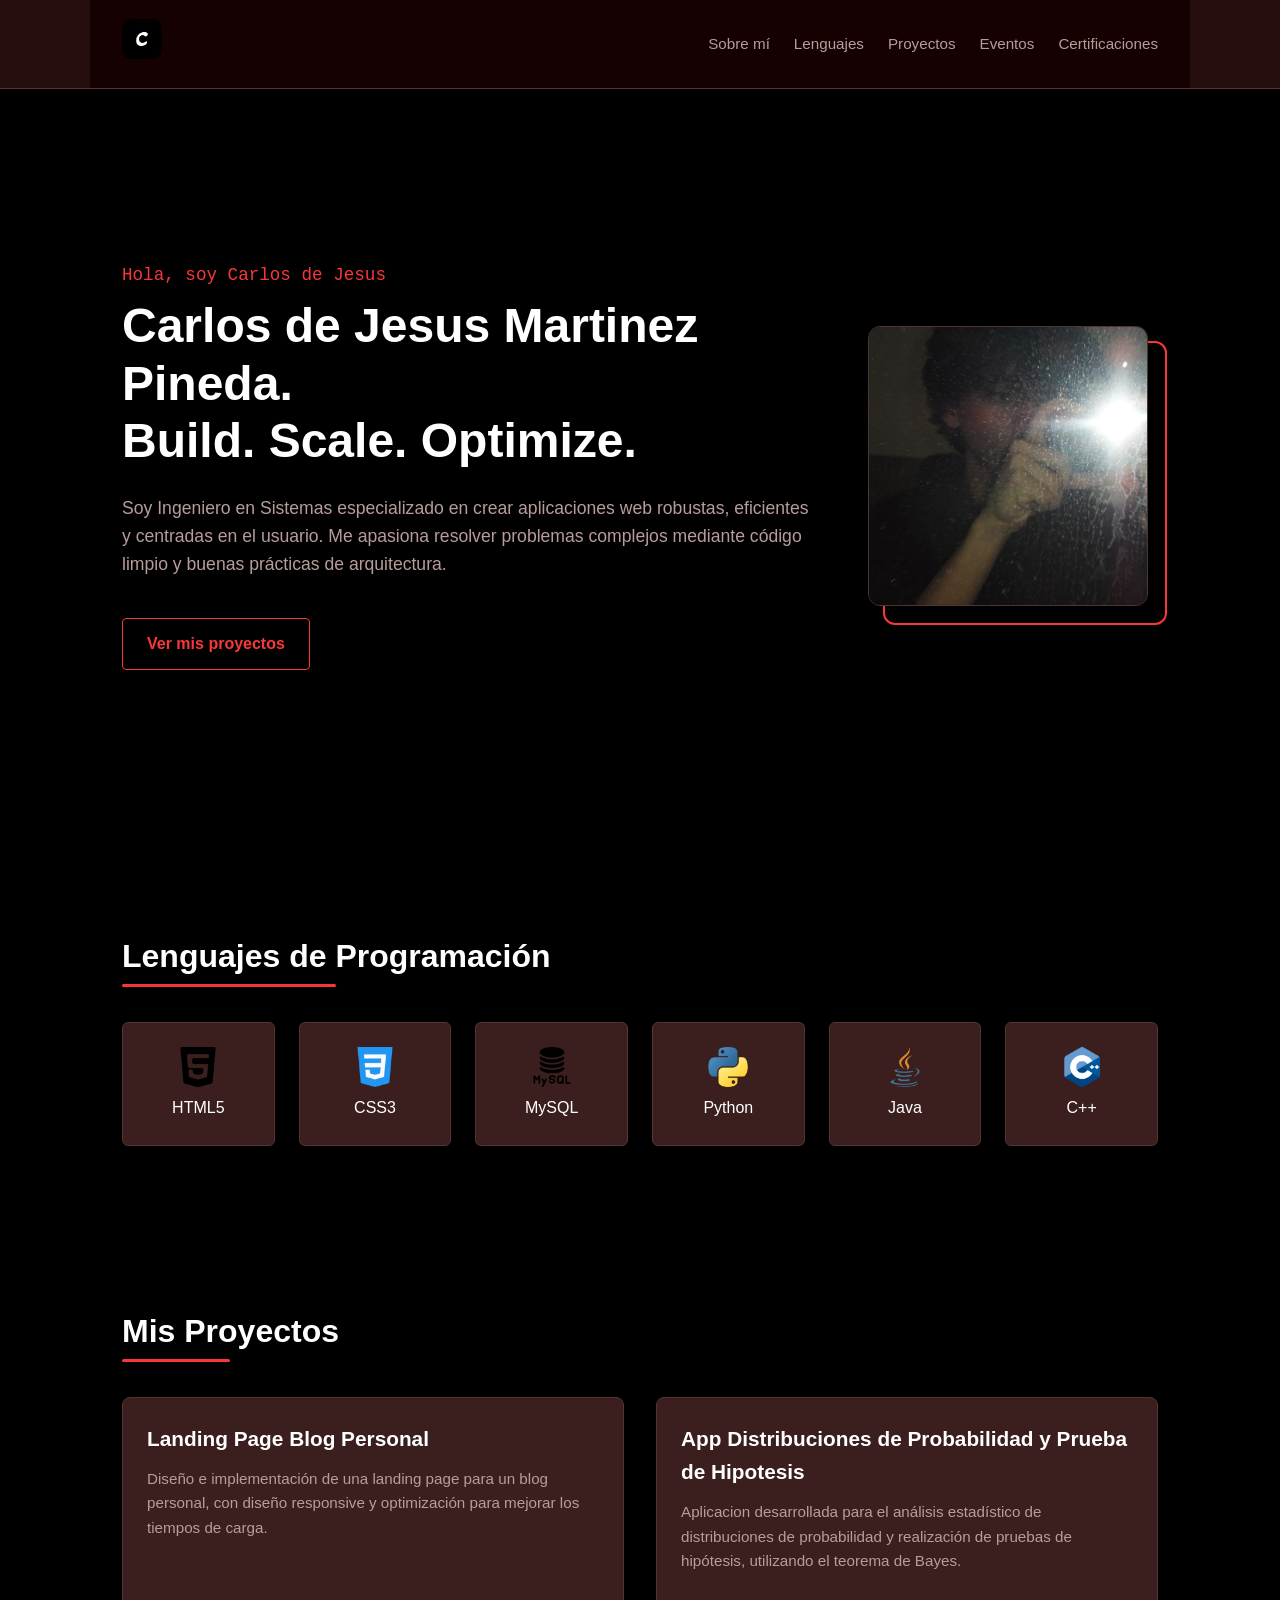
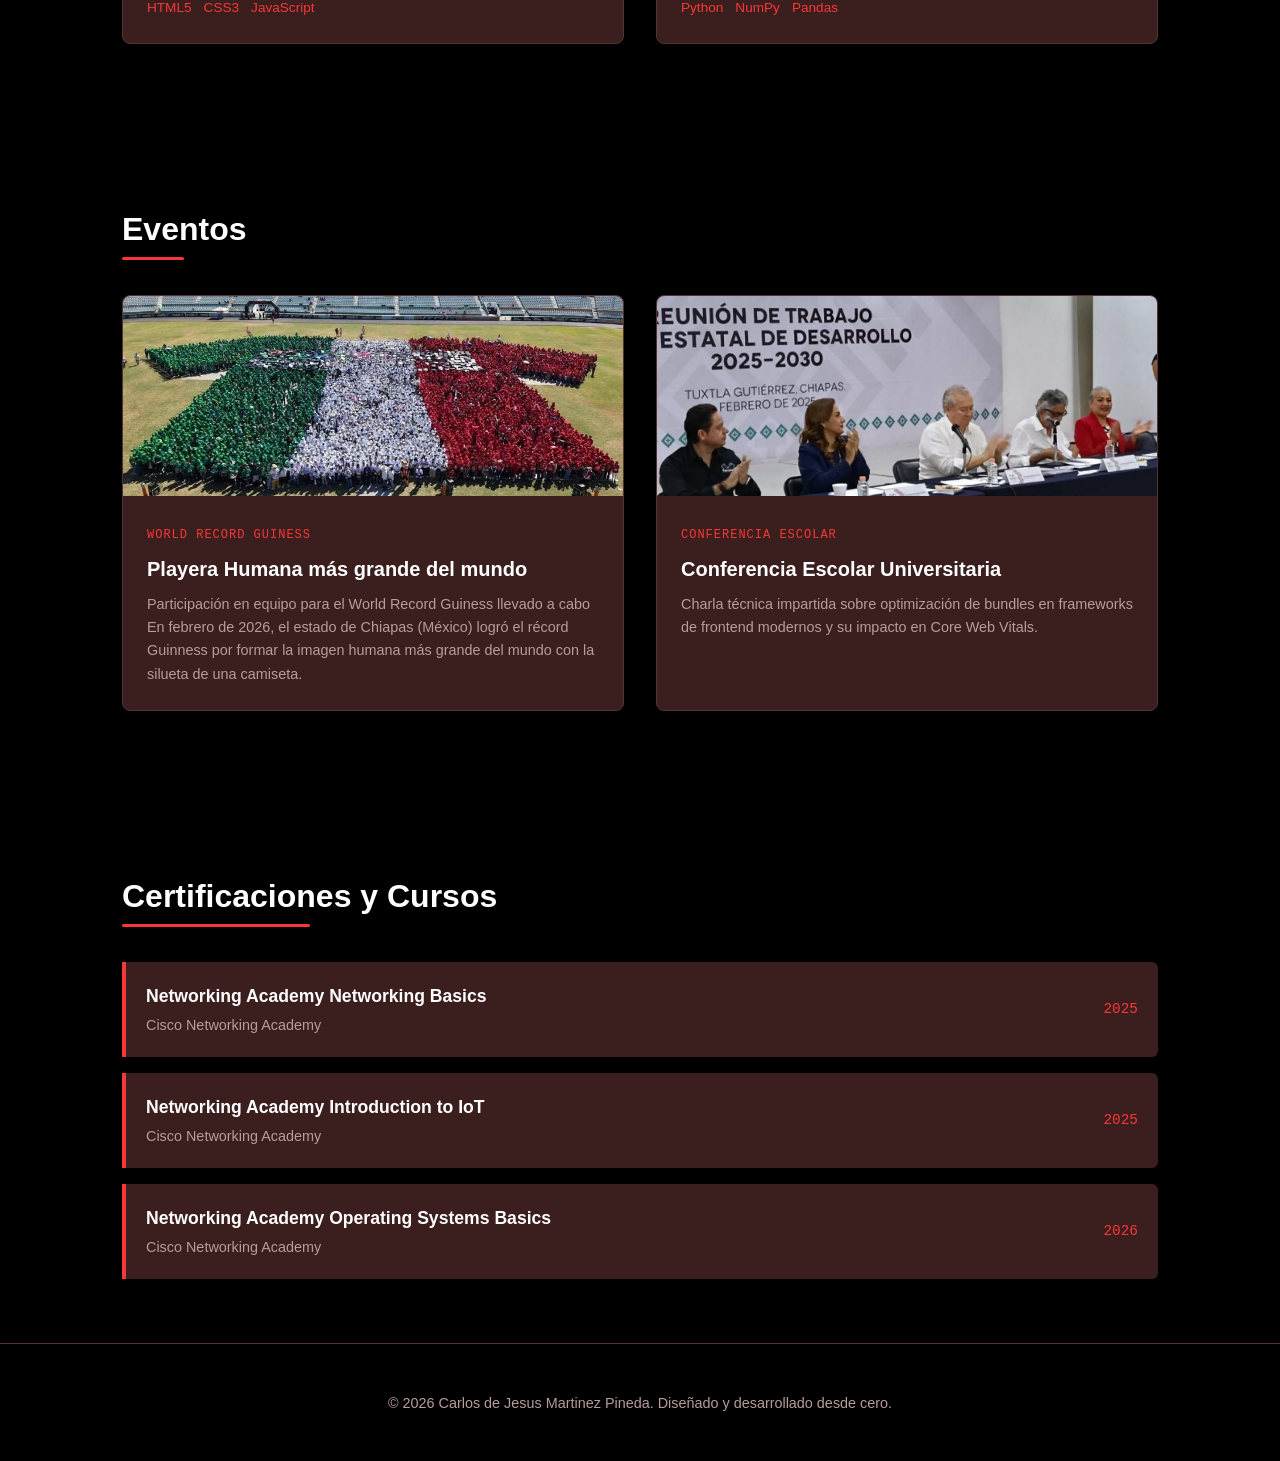
==== index.html @ 21f79dd7 "CambiodeIndex" ====
<!DOCTYPE html>
<html lang="es">
<head>
    <meta charset="UTF-8">
    <meta name="viewport" content="width=device-width, initial-scale=1.0">
    <title>Carlos Martinez | Ingeniero en Sistemas</title>  
     <link rel="stylesheet" href="/CSS/style.css">
</head>
<body>

    <header>
        <nav class="nav-container">
            <a href="#" class="logo"><img src="/image/letra-c.png" alt="Logo de la página" class="logo-img" size="40" height="40"></a>
            <ul class="nav-links">
                <li><a href="#sobre-mi">Sobre mí</a></li>
                <li><a href="#lenguajes">Lenguajes</a></li>
                <li><a href="#proyectos">Proyectos</a></li>
                <li><a href="#eventos">Eventos</a></li>
                <li><a href="#certificaciones">Certificaciones</a></li>
            </ul>
        </nav>
    </header>

    <section id="sobre-mi">
        <div class="sobre-mi-container">
            <div class="sobre-mi-texto">
                <p class="hero-sub">Hola, soy Carlos de Jesus</p>
                <h1 class="hero-titulo">Carlos de Jesus Martinez Pineda.<br>Build. Scale. Optimize.</h1>
                <p class="hero-descripcion">
                    Soy Ingeniero en Sistemas especializado en crear aplicaciones web robustas, eficientes y centradas en el usuario. Me apasiona resolver problemas complejos mediante código limpio y buenas prácticas de arquitectura.
                </p>
                <div>
                    <a href="#proyectos" class="btn-cta">Ver mis proyectos</a>
                </div>
            </div>
            
            <div class="sobre-mi-foto-wrapper">
                <div class="sobre-mi-foto-marco">
                    <img class="perfil-img" src="/image/yopro.jpeg" alt="Fotografía de Tu Nombre">
                </div>
            </div>
        </div>
    </section>

    <section id="lenguajes">
        <h2 class="titulo-seccion">Lenguajes de Programación</h2>
        <div class="skills-grid">
            <div class="skill-card">
                <img src="/image/hmtl-5.png" alt="Descripción del icono" width="40" height="40">
                <p>HTML5</p>
            </div>
            <div class="skill-card">
                <img src="/image/css-3.png" alt="Descripción del icono" width="40" height="40">
                <p>CSS3</p>
            </div>
            <div class="skill-card">
                <img src="/image/mysql.png" alt="Descripción del icono" width="40" height="40">
                <p>MySQL</p>
            </div>
            <div class="skill-card">
                <img src="/image/python.png" alt="Descripción del icono" width="40" height="40">
                <p>Python</p>
            </div>
            <div class="skill-card">
                <img src="/image/java.png" alt="Descripción del icono" width="40" height="40">
                <p>Java</p>
            </div>
            <div class="skill-card">
                <img src="/image/c++logo.png" alt="Descripción del icono" width="40" height="40">
                <p>C++</p>
            </div>
            
        </div>
    </section>

    <section id="proyectos">
        <h2 class="titulo-seccion">Mis Proyectos</h2>
        <div class="proyectos-grid">
            <div class="proyecto-card">
                <div class="proyecto-info">
                    <h3 class="proyecto-titulo">Landing Page Blog Personal</h3>
                    <p class="proyecto-desc">Diseño e implementación de una landing page para un blog personal, con diseño responsive y optimización para mejorar los tiempos de carga.</p>
                    <ul class="proyecto-tech">
                        <li>HTML5</li>
                        <li>CSS3</li>
                        <li>JavaScript</li>
                    </ul>
                </div>
            </div>
            <div class="proyecto-card">
                <div class="proyecto-info">
                    <h3 class="proyecto-titulo">App Distribuciones de Probabilidad y Prueba de Hipotesis</h3>
                    <p class="proyecto-desc">Aplicacion desarrollada para el análisis estadístico de distribuciones de probabilidad y realización de pruebas de hipótesis, utilizando el teorema de Bayes.</p>
                    <ul class="proyecto-tech">
                        <li>Python</li>
                        <li>NumPy</li>
                        <li>Pandas  </li>
                    </ul>
                </div>
            </div>
        </div>
    </section>

    <section id="eventos">
        <h2 class="titulo-seccion">Eventos</h2>
        <div class="eventos-grid">
            <div class="evento-card">
                <div class="evento-contenedor-img">
                    <img class="evento-img" src="/image/PlayeraRecordGuiness.jpeg" alt="World Record Guiness">
                </div>
                <div class="evento-info">
                    <span class="evento-tag">World Record Guiness</span>
                    <h3 class="evento-titulo">Playera Humana más grande del mundo</h3>
                    <p class="evento-desc">Participación en equipo para el World Record Guiness llevado a cabo En febrero de 2026, el estado de Chiapas (México) logró el récord Guinness por formar la imagen humana más grande del mundo con la silueta de una camiseta.</p>
                </div>
            </div>
            <div class="evento-card">
                <div class="evento-contenedor-img">
                    <img class="evento-img" src="/image/conferenciaUni.jpg" alt="Conferencia Escolar Universitaria">
                </div>
                <div class="evento-info">
                    <span class="evento-tag">Conferencia Escolar</span>
                    <h3 class="evento-titulo">Conferencia Escolar Universitaria</h3>
                    <p class="evento-desc">Charla técnica impartida sobre optimización de bundles en frameworks de frontend modernos y su impacto en Core Web Vitals.</p>
                </div>
            </div>
        </div>
    </section>

    <section id="certificaciones">
        <h2 class="titulo-seccion">Certificaciones y Cursos</h2>
        <div class="cert-lista">
            <div class="cert-item">
                <div class="cert-info">
                    <h3>Networking Academy Networking Basics</h3>
                    <p>Cisco Networking Academy</p>
                </div>
                <div class="cert-fecha">2025</div>
            </div>
            <div class="cert-item">
                <div class="cert-info">
                    <h3>Networking Academy Introduction to IoT</h3>
                    <p>Cisco Networking Academy</p>
                </div>
                <div class="cert-fecha">2025</div>
            </div>
            <div class="cert-item">
                <div class="cert-info">
                    <h3>Networking Academy Operating Systems Basics</h3>
                    <p>Cisco Networking Academy</p>
                </div>
                <div class="cert-fecha">2026</div>
            </div>
        </div>
    </section>

    <footer>
        <p>&copy; 2026 Carlos de Jesus Martinez Pineda. Diseñado y desarrollado desde cero.</p>
    </footer>

</body>
</html>
---- CSS/style.css ----
/* --- VARIABLES Y RESET --- */
        :root {
            --bg-principal: #000000; /* Slate 900 */
            --bg-secundario: #3b1e1e; /* Slate 800 */
            --texto-principal: #ffffff; /* Slate 50 */
            --texto-secundario: #b89c9c; /* Slate 400 */
            --acento: #f83838; /* Sky 400 (Azul tech) */
            --acento-hover: #e90e0e;
            --borde: #553333;
        }

        * {
            margin: 0;
            padding: 0;
            box-sizing: border-box;
            font-family: 'Segoe UI', -apple-system, BlinkMacSystemFont, Roboto, sans-serif;
        }

        html {
            scroll-behavior: smooth;
        }

        body {
            background-color: var(--bg-principal);
            color: var(--texto-principal);
            line-height: 1.6;
        }

        /* --- HEADER / NAV RESPONSIVE --- */
        header {
            position: fixed;
            top: 0;
            width: 100%;
            background-color: rgba(42, 15, 15, 0.9);
            backdrop-filter: blur(8px);
            border-bottom: 1px solid var(--borde);
            z-index: 1000;
        }

        .nav-container {
            max-width: 1100px;
            margin: 0 auto;
            display: flex;
            justify-content: space-between;
            align-items: center;
            padding: 1.2rem 2rem;
            background-color: #150101;
        }

        .logo {
            font-weight: 700;
            font-size: 1.2rem;
            color: var(--texto-principal);
            text-decoration: none;
        }

        .logo span {
            color: var(--acento);
        }

        .nav-links {
            display: flex;
            list-style: none;
            gap: 1.5rem;
        }

        .nav-links a {
            color: var(--texto-secundario);
            text-decoration: none;
            font-size: 0.95rem;
            transition: color 0.3s;
        }

        .nav-links a:hover {
            color: var(--acento);
        }

        /* --- ESTILOS GENERALES DE SECCIÓN --- */
        section {
            padding: 6rem 2rem 4rem 2rem;
            max-width: 1100px;
            margin: 0 auto;
        }

        .titulo-seccion {
            font-size: 2rem;
            margin-bottom: 2.5rem;
            position: relative;
            display: inline-block;
        }

        .titulo-seccion::after {
            content: '';
            position: absolute;
            left: 0;
            bottom: -5px;
            width: 50%;
            height: 3px;
            background-color: var(--acento);
            border-radius: 2px;
        }

        /* --- SOBRE MÍ (HERO CON FOTO RESTRUCTURADO) --- */
        .sobre-mi-container {
            display: flex;
            align-items: center;
            justify-content: space-between;
            gap: 3rem;
            min-height: 75vh;
            padding-top: 4rem;
        }

        .sobre-mi-texto {
            flex: 1;
        }

        .hero-sub {
            color: var(--acento);
            font-size: 1.1rem;
            font-family: monospace;
            margin-bottom: 0.5rem;
        }

        .hero-titulo {
            font-size: 3rem;
            line-height: 1.2;
            margin-bottom: 1.5rem;
        }

        .hero-descripcion {
            color: var(--texto-secundario);
            font-size: 1.1rem;
            margin-bottom: 2.5rem;
        }

        .btn-cta {
            display: inline-block;
            background-color: transparent;
            color: var(--acento);
            border: 1px solid var(--acento);
            padding: 0.75rem 1.5rem;
            border-radius: 4px;
            text-decoration: none;
            font-weight: 600;
            transition: all 0.3s ease;
        }

        .btn-cta:hover {
            background-color: rgba(56, 189, 248, 0.1);
            transform: translateY(-2px);
        }

        /* Contenedor de la Foto de Perfil */
        .sobre-mi-foto-wrapper {
            flex: 0 0 300px;
            display: flex;
            justify-content: center;
        }

        .sobre-mi-foto-marco {
            position: relative;
            width: 280px;
            height: 280px;
            border-radius: 12px;
        }

        /* Efecto de borde flotante muy estilo dev */
        .sobre-mi-foto-marco::after {
            content: '';
            position: absolute;
            top: 15px;
            left: 15px;
            width: 100%;
            height: 100%;
            border: 2px solid var(--acento);
            border-radius: 12px;
            z-index: 1;
            transition: all 0.3s ease;
        }

        .sobre-mi-foto-marco:hover::after {
            top: 8px;
            left: 8px;
        }

        .perfil-img {
            width: 100%;
            height: 100%;
            object-fit: cover;
            border-radius: 12px;
            position: relative;
            z-index: 2;
            background-color: var(--bg-secundario);
            border: 1px solid var(--borde);
            filter: grayscale(20%);
            transition: filter 0.3s ease;
        }

        .sobre-mi-foto-marco:hover .perfil-img {
            filter: grayscale(0%);
        }

        /* --- LENGUAJES DE PROGRAMACIÓN --- */
        .skills-grid {
            display: grid;
            grid-template-columns: repeat(auto-fill, minmax(140px, 1fr));
            gap: 1.5rem;
        }

        .skill-card {
            background-color: var(--bg-secundario);
            border: 1px solid var(--borde);
            padding: 1.5rem;
            border-radius: 6px;
            text-align: center;
            font-family: monospace;
            transition: transform 0.3s, border-color 0.3s;
        }

        .skill-card:hover {
            transform: translateY(-5px);
            border-color: var(--acento);
        }

        .skill-card icon {
            font-size: 2rem;
            display: block;
            margin-bottom: 0.5rem;
        }

        /* --- PROYECTOS --- */
        .proyectos-grid {
            display: grid;
            grid-template-columns: repeat(auto-fit, minmax(300px, 1fr));
            gap: 2rem;
        }

        .proyecto-card {
            background-color: var(--bg-secundario);
            border: 1px solid var(--borde);
            border-radius: 8px;
            overflow: hidden;
            display: flex;
            flex-direction: column;
            transition: transform 0.3s;
        }

        .proyecto-card:hover {
            transform: translateY(-5px);
        }

        .proyecto-info {
            padding: 1.5rem;
            display: flex;
            flex-direction: column;
            flex-grow: 1;
        }

        .proyecto-titulo {
            font-size: 1.3rem;
            margin-bottom: 0.75rem;
        }

        .proyecto-desc {
            color: var(--texto-secundario);
            font-size: 0.95rem;
            margin-bottom: 1.5rem;
            flex-grow: 1;
        }

        .proyecto-tech {
            list-style: none;
            display: flex;
            flex-wrap: wrap;
            gap: 0.75rem;
            font-family: monospace;
            font-size: 0.85rem;
            color: var(--acento);
        }

        /* --- EVENTOS --- */
        .eventos-grid {
            display: grid;
            grid-template-columns: repeat(auto-fit, minmax(300px, 1fr));
            gap: 2rem;
        }

        .evento-card {
            background-color: var(--bg-secundario);
            border: 1px solid var(--borde);
            border-radius: 8px;
            overflow: hidden;
            transition: transform 0.3s, border-color 0.3s;
        }

        .evento-card:hover {
            transform: translateY(-5px);
            border-color: var(--acento);
        }

        .evento-contenedor-img {
            width: 100%;
            height: 200px;
            overflow: hidden;
            background-color: #190b0b;
        }

        .evento-img {
            width: 100%;
            height: 100%;
            object-fit: cover;
            transition: transform 0.5s ease;
        }

        .evento-card:hover .evento-img {
            transform: scale(1.05);
        }

        .evento-info {
            padding: 1.5rem;
        }

        .evento-tag {
            display: inline-block;
            font-family: monospace;
            font-size: 0.75rem;
            color: var(--acento);
            text-transform: uppercase;
            letter-spacing: 1px;
            margin-bottom: 0.5rem;
        }

        .evento-titulo {
            font-size: 1.25rem;
            margin-bottom: 0.5rem;
        }

        .evento-desc {
            color: var(--texto-secundario);
            font-size: 0.9rem;
        }

        /* --- CERTIFICACIONES --- */
        .cert-lista {
            display: flex;
            flex-direction: column;
            gap: 1rem;
        }

        .cert-item {
            background-color: var(--bg-secundario);
            border-left: 4px solid var(--acento);
            padding: 1.25rem;
            display: flex;
            justify-content: space-between;
            align-items: center;
            border-radius: 0 6px 6px 0;
        }

        .cert-info h3 {
            font-size: 1.1rem;
            margin-bottom: 0.25rem;
        }

        .cert-info p {
            color: var(--texto-secundario);
            font-size: 0.9rem;
        }

        .cert-fecha {
            font-family: monospace;
            color: var(--acento);
            font-size: 0.9rem;
        }

        /* --- FOOTER --- */
        footer {
            text-align: center;
            padding: 3rem 2rem;
            border-top: 1px solid var(--borde);
            color: var(--texto-secundario);
            font-size: 0.9rem;
        }

        /* --- MEDIA QUERIES (RESPONSIVE DESIGN) --- */
        
        /* Tablets y móviles grandes */
        @media (max-width: 900px) {
            .sobre-mi-container {
                flex-direction: column-reverse; /* La foto se posiciona arriba del texto en móviles */
                text-align: center;
                gap: 2rem;
                padding-top: 6rem;
            }

            .hero-titulo {
                font-size: 2.5rem;
            }

            .sobre-mi-foto-wrapper {
                flex: initial;
            }

            .sobre-mi-foto-marco::after {
                display: none; /* Simplificamos el efecto en pantallas táctiles */
            }
        }

        /* Móviles pequeños */
        @media (max-width: 600px) {
            header {
                position: absolute; /* Evita ocupar espacio útil fijo en pantallas muy pequeñas */
            }

            .nav-container {
                flex-direction: column;
                gap: 1rem;
                padding: 1rem;
            }

            .nav-links {
                gap: 1rem;
                flex-wrap: wrap;
                justify-content: center;
            }

            section {
                padding: 4rem 1.2rem 2rem 1.2rem;
            }

            .hero-titulo {
                font-size: 2rem;
            }

            .sobre-mi-foto-marco {
                width: 200px;
                height: 200px;
            }

            .cert-item {
                flex-direction: column;
                align-items: flex-start;
                gap: 0.5rem;
            }
        }
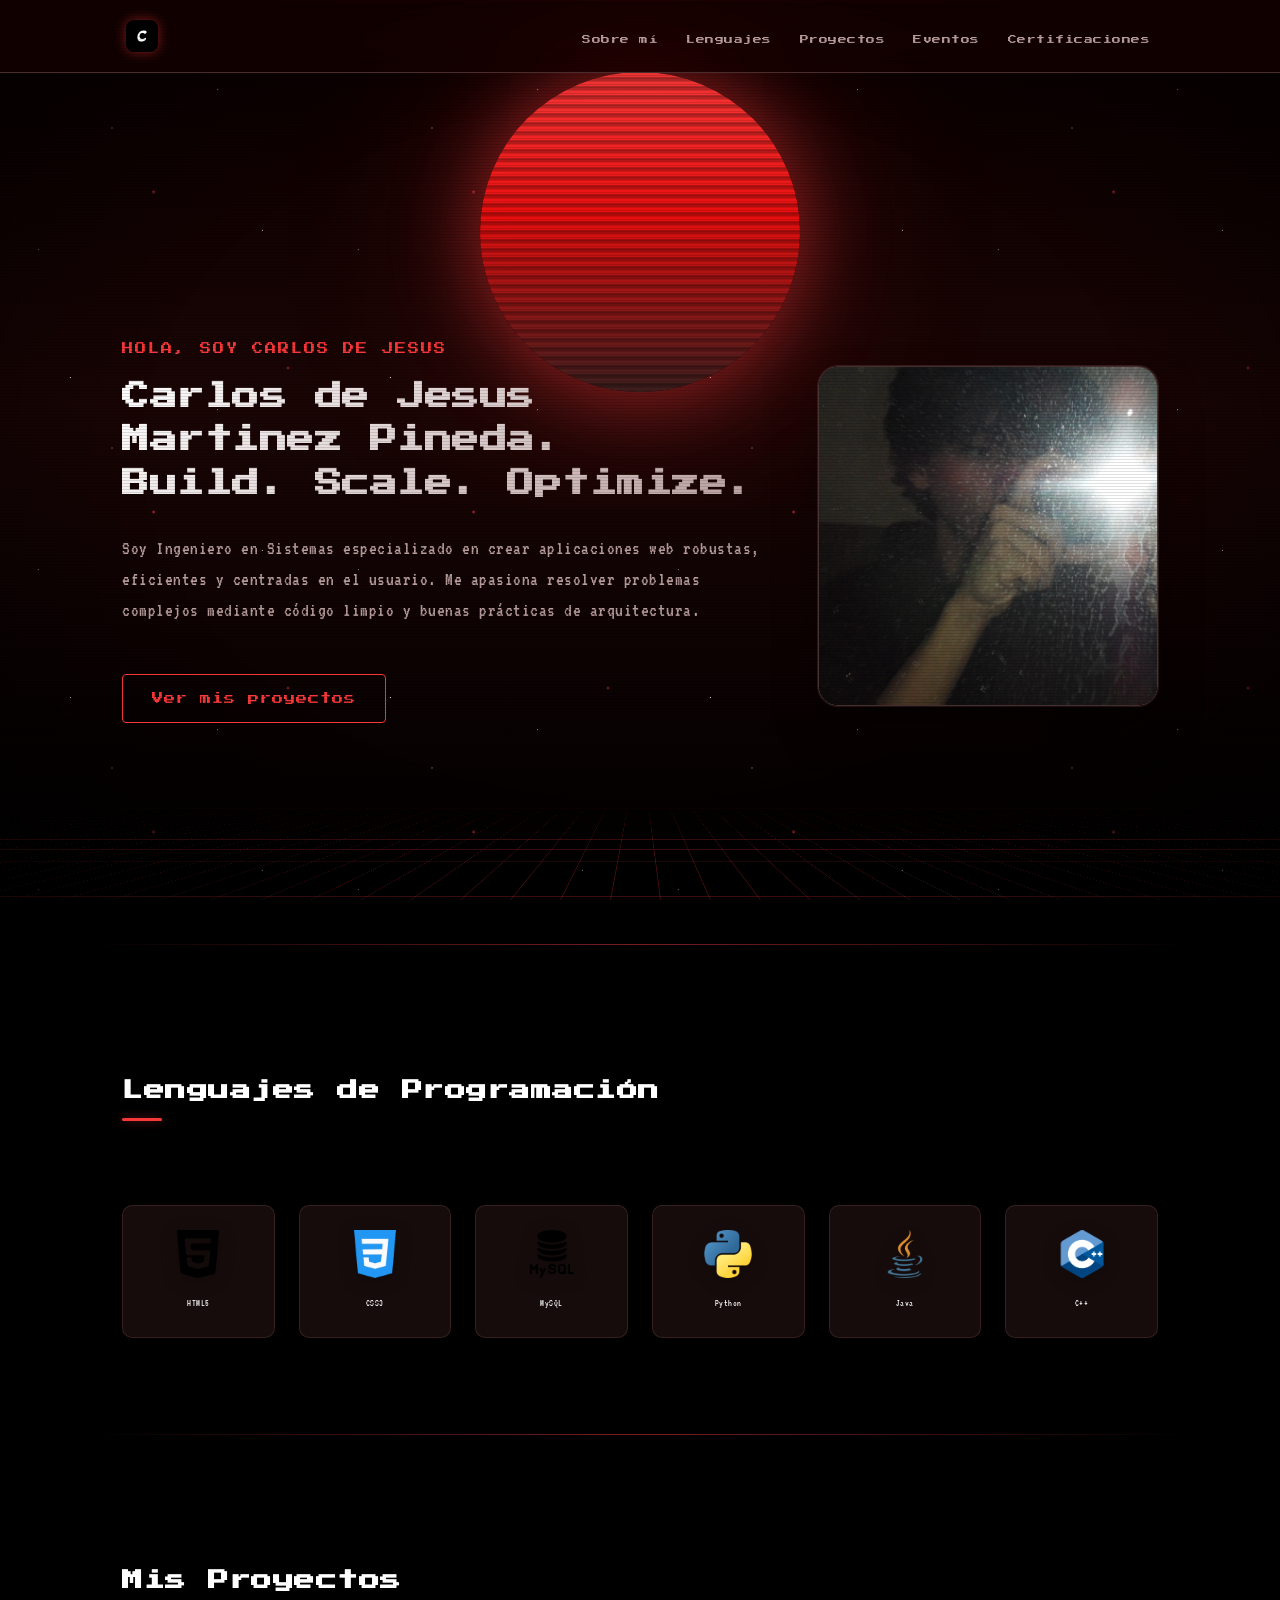
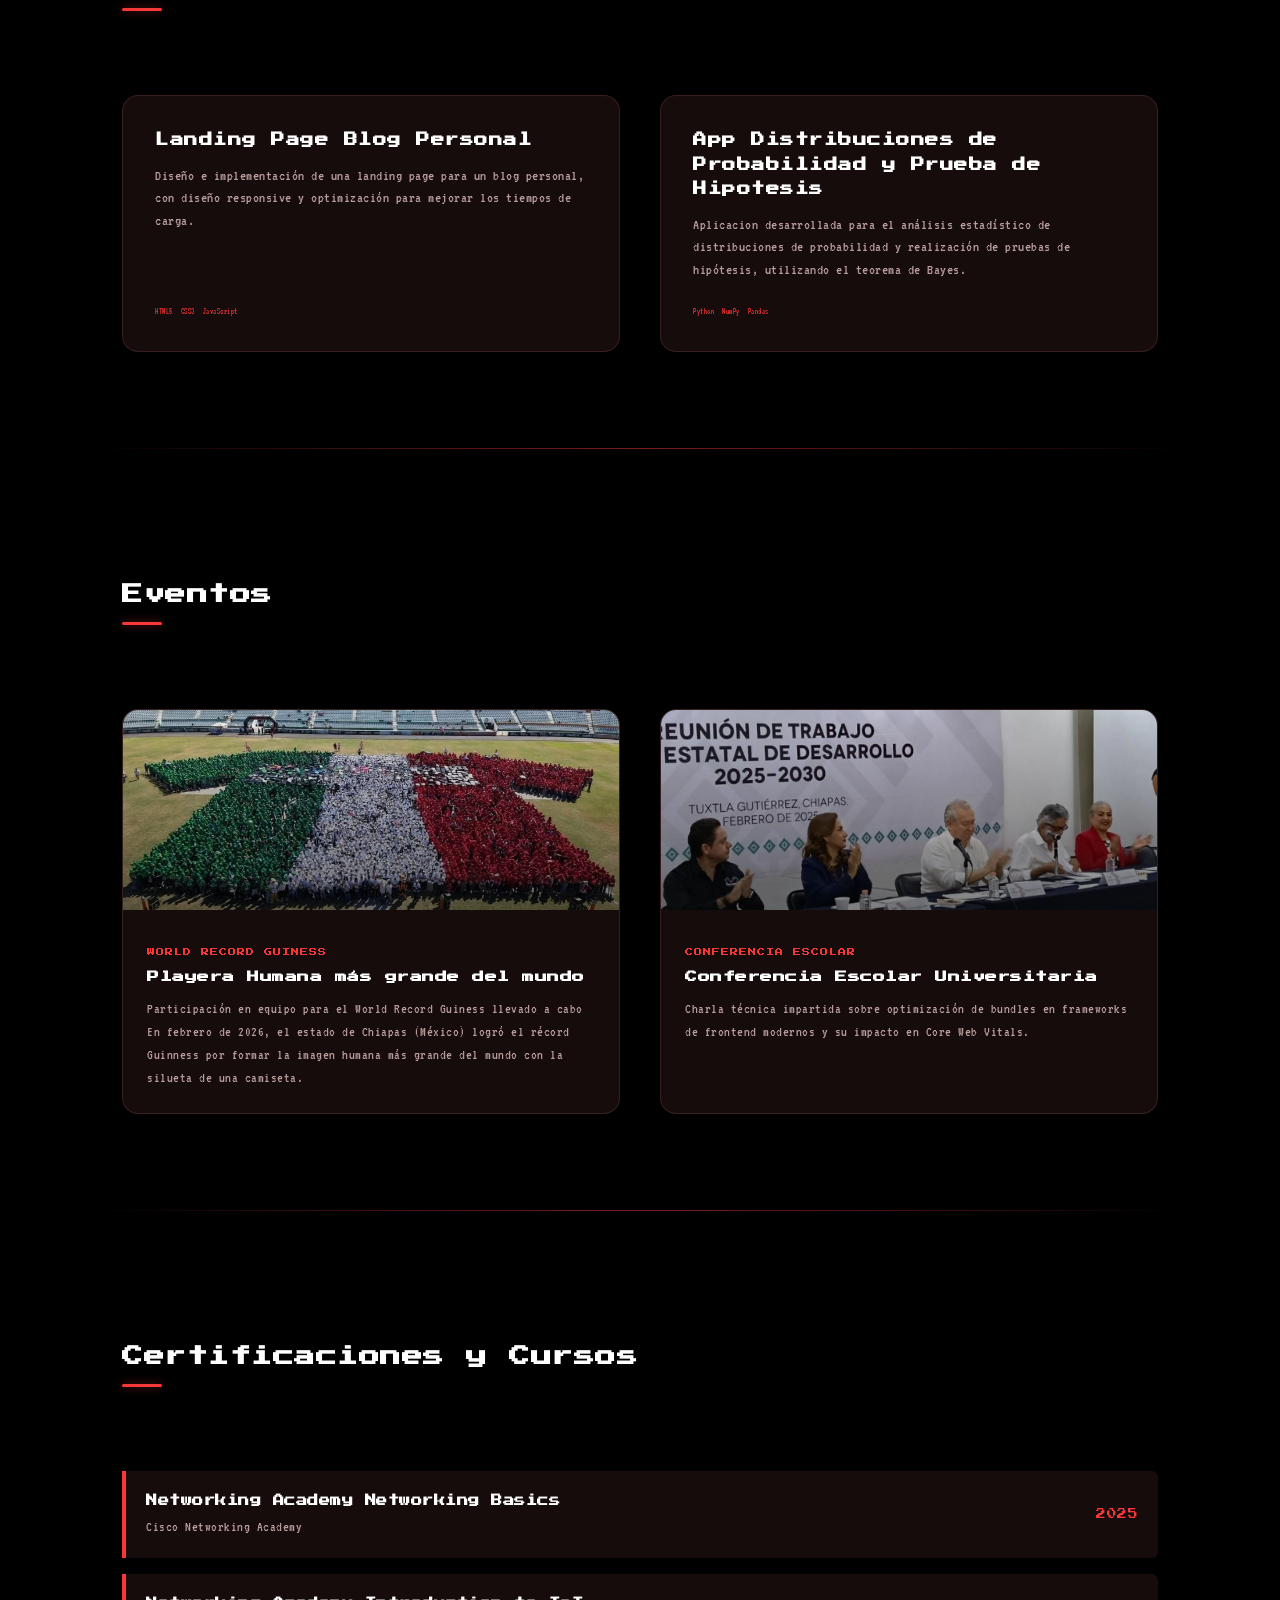
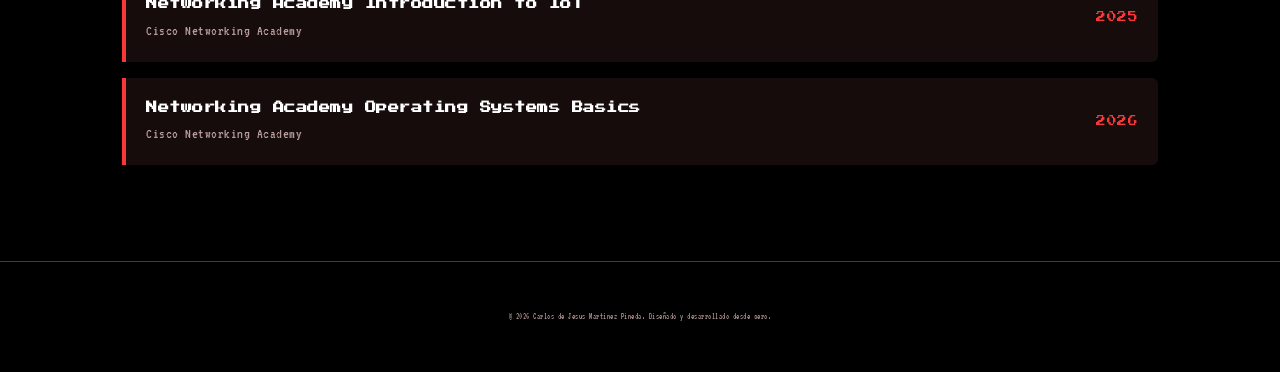
==== commit 527be1e5: "Implementacion de vista Movil y responsivo." ====
--- a/index.html
+++ b/index.html
@@ -2,24 +2,54 @@
 <html lang="es">
 <head>
     <meta charset="UTF-8">
-    <meta name="viewport" content="width=device-width, initial-scale=1.0">
-    <title>Carlos Martinez | Ingeniero en Sistemas</title>  
-     <link rel="stylesheet" href="/CSS/style.css">
+    <meta name="viewport" content="width=device-width, initial-scale=1.0, viewport-fit=cover">
+    <meta name="theme-color" content="#000000">
+    <meta name="description" content="Portafolio de Carlos de Jesus Martinez Pineda, Ingeniero en Sistemas. Build. Scale. Optimize.">
+    <title>Carlos Martinez | Ingeniero en Sistemas</title>
+    <link rel="preconnect" href="https://fonts.googleapis.com">
+    <link rel="preconnect" href="https://fonts.gstatic.com" crossorigin>
+    <link href="https://fonts.googleapis.com/css2?family=Press+Start+2P&family=VT323&display=swap" rel="stylesheet">
+    <link rel="stylesheet" href="/CSS/style.css">
 </head>
 <body>
 
+    <div class="retro-bg">
+        <div class="retro-stars"></div>
+        <div class="retro-sun"></div>
+        <div class="retro-grid"></div>
+    </div>
+    <div class="retro-scanlines"></div>
+    <div class="retro-vignette"></div>
+
     <header>
-        <nav class="nav-container">
-            <a href="#" class="logo"><img src="/image/letra-c.png" alt="Logo de la página" class="logo-img" size="40" height="40"></a>
-            <ul class="nav-links">
-                <li><a href="#sobre-mi">Sobre mí</a></li>
-                <li><a href="#lenguajes">Lenguajes</a></li>
-                <li><a href="#proyectos">Proyectos</a></li>
-                <li><a href="#eventos">Eventos</a></li>
-                <li><a href="#certificaciones">Certificaciones</a></li>
-            </ul>
+        <nav class="nav-container" aria-label="Navegación principal">
+            <a href="#sobre-mi" class="logo" aria-label="Ir al inicio"><img src="/image/letra-c.png" alt="" class="logo-img" width="32" height="32"></a>
+
+            <button class="nav-toggle" type="button"
+                    aria-label="Abrir menú"
+                    aria-expanded="false"
+                    aria-controls="nav-menu">
+                <span class="nav-toggle-bar" aria-hidden="true"></span>
+                <span class="nav-toggle-bar" aria-hidden="true"></span>
+                <span class="nav-toggle-bar" aria-hidden="true"></span>
+            </button>
         </nav>
     </header>
+
+    <!-- El panel va fuera de <header> a proposito: el backdrop-filter del header
+         crea un containing block, y un position:fixed dentro de el se anclaria
+         al header en vez de a la ventana. -->
+    <nav class="nav-menu" id="nav-menu" aria-label="Menú de secciones">
+        <ul class="nav-links">
+            <li><a href="#sobre-mi">Sobre mí</a></li>
+            <li><a href="#lenguajes">Lenguajes</a></li>
+            <li><a href="#proyectos">Proyectos</a></li>
+            <li><a href="#eventos">Eventos</a></li>
+            <li><a href="#certificaciones">Certificaciones</a></li>
+        </ul>
+    </nav>
+
+    <div class="nav-overlay" hidden></div>
 
     <section id="sobre-mi">
         <div class="sobre-mi-container">
@@ -36,7 +66,7 @@
             
             <div class="sobre-mi-foto-wrapper">
                 <div class="sobre-mi-foto-marco">
-                    <img class="perfil-img" src="/image/yopro.jpeg" alt="Fotografía de Tu Nombre">
+                    <img class="perfil-img" src="/image/yopro.jpeg" alt="Fotografía de Carlos de Jesus Martinez Pineda" width="340" height="340">
                 </div>
             </div>
         </div>
@@ -46,27 +76,27 @@
         <h2 class="titulo-seccion">Lenguajes de Programación</h2>
         <div class="skills-grid">
             <div class="skill-card">
-                <img src="/image/hmtl-5.png" alt="Descripción del icono" width="40" height="40">
+                <img src="/image/hmtl-5.png" alt="Logo de HTML5" width="48" height="48" loading="lazy" decoding="async">
                 <p>HTML5</p>
             </div>
             <div class="skill-card">
-                <img src="/image/css-3.png" alt="Descripción del icono" width="40" height="40">
+                <img src="/image/css-3.png" alt="Logo de CSS3" width="48" height="48" loading="lazy" decoding="async">
                 <p>CSS3</p>
             </div>
             <div class="skill-card">
-                <img src="/image/mysql.png" alt="Descripción del icono" width="40" height="40">
+                <img src="/image/mysql.png" alt="Logo de MySQL" width="48" height="48" loading="lazy" decoding="async">
                 <p>MySQL</p>
             </div>
             <div class="skill-card">
-                <img src="/image/python.png" alt="Descripción del icono" width="40" height="40">
+                <img src="/image/python.png" alt="Logo de Python" width="48" height="48" loading="lazy" decoding="async">
                 <p>Python</p>
             </div>
             <div class="skill-card">
-                <img src="/image/java.png" alt="Descripción del icono" width="40" height="40">
+                <img src="/image/java.png" alt="Logo de Java" width="48" height="48" loading="lazy" decoding="async">
                 <p>Java</p>
             </div>
             <div class="skill-card">
-                <img src="/image/c++logo.png" alt="Descripción del icono" width="40" height="40">
+                <img src="/image/c++logo.png" alt="Logo de C++" width="48" height="48" loading="lazy" decoding="async">
                 <p>C++</p>
             </div>
             
@@ -106,7 +136,7 @@
         <div class="eventos-grid">
             <div class="evento-card">
                 <div class="evento-contenedor-img">
-                    <img class="evento-img" src="/image/PlayeraRecordGuiness.jpeg" alt="World Record Guiness">
+                    <img class="evento-img" src="/image/PlayeraRecordGuiness.jpeg" alt="Formación de la silueta de una camiseta con cientos de personas para el récord Guinness" loading="lazy" decoding="async">
                 </div>
                 <div class="evento-info">
                     <span class="evento-tag">World Record Guiness</span>
@@ -116,7 +146,7 @@
             </div>
             <div class="evento-card">
                 <div class="evento-contenedor-img">
-                    <img class="evento-img" src="/image/conferenciaUni.jpg" alt="Conferencia Escolar Universitaria">
+                    <img class="evento-img" src="/image/conferenciaUni.jpg" alt="Ponentes en el escenario durante la Conferencia Escolar Universitaria" loading="lazy" decoding="async">
                 </div>
                 <div class="evento-info">
                     <span class="evento-tag">Conferencia Escolar</span>
@@ -158,5 +188,6 @@
         <p>&copy; 2026 Carlos de Jesus Martinez Pineda. Diseñado y desarrollado desde cero.</p>
     </footer>
 
+    <script src="/JavaScript/main.js"></script>
 </body>
 </html>
--- a/CSS/style.css
+++ b/CSS/style.css
@@ -1,445 +1,1169 @@
- /* --- VARIABLES Y RESET --- */
-        :root {
-            --bg-principal: #000000; /* Slate 900 */
-            --bg-secundario: #3b1e1e; /* Slate 800 */
-            --texto-principal: #ffffff; /* Slate 50 */
-            --texto-secundario: #b89c9c; /* Slate 400 */
-            --acento: #f83838; /* Sky 400 (Azul tech) */
-            --acento-hover: #e90e0e;
-            --borde: #553333;
-        }
-
-        * {
-            margin: 0;
-            padding: 0;
-            box-sizing: border-box;
-            font-family: 'Segoe UI', -apple-system, BlinkMacSystemFont, Roboto, sans-serif;
-        }
-
-        html {
-            scroll-behavior: smooth;
-        }
-
-        body {
-            background-color: var(--bg-principal);
-            color: var(--texto-principal);
-            line-height: 1.6;
-        }
-
-        /* --- HEADER / NAV RESPONSIVE --- */
-        header {
-            position: fixed;
-            top: 0;
-            width: 100%;
-            background-color: rgba(42, 15, 15, 0.9);
-            backdrop-filter: blur(8px);
-            border-bottom: 1px solid var(--borde);
-            z-index: 1000;
-        }
-
-        .nav-container {
-            max-width: 1100px;
-            margin: 0 auto;
-            display: flex;
-            justify-content: space-between;
-            align-items: center;
-            padding: 1.2rem 2rem;
-            background-color: #150101;
-        }
-
-        .logo {
-            font-weight: 700;
-            font-size: 1.2rem;
-            color: var(--texto-principal);
-            text-decoration: none;
-        }
-
-        .logo span {
-            color: var(--acento);
-        }
-
-        .nav-links {
-            display: flex;
-            list-style: none;
-            gap: 1.5rem;
-        }
-
-        .nav-links a {
-            color: var(--texto-secundario);
-            text-decoration: none;
-            font-size: 0.95rem;
-            transition: color 0.3s;
-        }
-
-        .nav-links a:hover {
-            color: var(--acento);
-        }
-
-        /* --- ESTILOS GENERALES DE SECCIÓN --- */
-        section {
-            padding: 6rem 2rem 4rem 2rem;
-            max-width: 1100px;
-            margin: 0 auto;
-        }
-
-        .titulo-seccion {
-            font-size: 2rem;
-            margin-bottom: 2.5rem;
-            position: relative;
-            display: inline-block;
-        }
-
-        .titulo-seccion::after {
-            content: '';
-            position: absolute;
-            left: 0;
-            bottom: -5px;
-            width: 50%;
-            height: 3px;
-            background-color: var(--acento);
-            border-radius: 2px;
-        }
-
-        /* --- SOBRE MÍ (HERO CON FOTO RESTRUCTURADO) --- */
-        .sobre-mi-container {
-            display: flex;
-            align-items: center;
-            justify-content: space-between;
-            gap: 3rem;
-            min-height: 75vh;
-            padding-top: 4rem;
-        }
-
-        .sobre-mi-texto {
-            flex: 1;
-        }
-
-        .hero-sub {
-            color: var(--acento);
-            font-size: 1.1rem;
-            font-family: monospace;
-            margin-bottom: 0.5rem;
-        }
-
-        .hero-titulo {
-            font-size: 3rem;
-            line-height: 1.2;
-            margin-bottom: 1.5rem;
-        }
-
-        .hero-descripcion {
-            color: var(--texto-secundario);
-            font-size: 1.1rem;
-            margin-bottom: 2.5rem;
-        }
-
-        .btn-cta {
-            display: inline-block;
-            background-color: transparent;
-            color: var(--acento);
-            border: 1px solid var(--acento);
-            padding: 0.75rem 1.5rem;
-            border-radius: 4px;
-            text-decoration: none;
-            font-weight: 600;
-            transition: all 0.3s ease;
-        }
-
-        .btn-cta:hover {
-            background-color: rgba(56, 189, 248, 0.1);
-            transform: translateY(-2px);
-        }
-
-        /* Contenedor de la Foto de Perfil */
-        .sobre-mi-foto-wrapper {
-            flex: 0 0 300px;
-            display: flex;
-            justify-content: center;
-        }
-
-        .sobre-mi-foto-marco {
-            position: relative;
-            width: 280px;
-            height: 280px;
-            border-radius: 12px;
-        }
-
-        /* Efecto de borde flotante muy estilo dev */
-        .sobre-mi-foto-marco::after {
-            content: '';
-            position: absolute;
-            top: 15px;
-            left: 15px;
-            width: 100%;
-            height: 100%;
-            border: 2px solid var(--acento);
-            border-radius: 12px;
-            z-index: 1;
-            transition: all 0.3s ease;
-        }
-
-        .sobre-mi-foto-marco:hover::after {
-            top: 8px;
-            left: 8px;
-        }
-
-        .perfil-img {
-            width: 100%;
-            height: 100%;
-            object-fit: cover;
-            border-radius: 12px;
-            position: relative;
-            z-index: 2;
-            background-color: var(--bg-secundario);
-            border: 1px solid var(--borde);
-            filter: grayscale(20%);
-            transition: filter 0.3s ease;
-        }
-
-        .sobre-mi-foto-marco:hover .perfil-img {
-            filter: grayscale(0%);
-        }
-
-        /* --- LENGUAJES DE PROGRAMACIÓN --- */
-        .skills-grid {
-            display: grid;
-            grid-template-columns: repeat(auto-fill, minmax(140px, 1fr));
-            gap: 1.5rem;
-        }
-
-        .skill-card {
-            background-color: var(--bg-secundario);
-            border: 1px solid var(--borde);
-            padding: 1.5rem;
-            border-radius: 6px;
-            text-align: center;
-            font-family: monospace;
-            transition: transform 0.3s, border-color 0.3s;
-        }
-
-        .skill-card:hover {
-            transform: translateY(-5px);
-            border-color: var(--acento);
-        }
-
-        .skill-card icon {
-            font-size: 2rem;
-            display: block;
-            margin-bottom: 0.5rem;
-        }
-
-        /* --- PROYECTOS --- */
-        .proyectos-grid {
-            display: grid;
-            grid-template-columns: repeat(auto-fit, minmax(300px, 1fr));
-            gap: 2rem;
-        }
-
-        .proyecto-card {
-            background-color: var(--bg-secundario);
-            border: 1px solid var(--borde);
-            border-radius: 8px;
-            overflow: hidden;
-            display: flex;
-            flex-direction: column;
-            transition: transform 0.3s;
-        }
-
-        .proyecto-card:hover {
-            transform: translateY(-5px);
-        }
-
-        .proyecto-info {
-            padding: 1.5rem;
-            display: flex;
-            flex-direction: column;
-            flex-grow: 1;
-        }
-
-        .proyecto-titulo {
-            font-size: 1.3rem;
-            margin-bottom: 0.75rem;
-        }
-
-        .proyecto-desc {
-            color: var(--texto-secundario);
-            font-size: 0.95rem;
-            margin-bottom: 1.5rem;
-            flex-grow: 1;
-        }
-
-        .proyecto-tech {
-            list-style: none;
-            display: flex;
-            flex-wrap: wrap;
-            gap: 0.75rem;
-            font-family: monospace;
-            font-size: 0.85rem;
-            color: var(--acento);
-        }
-
-        /* --- EVENTOS --- */
-        .eventos-grid {
-            display: grid;
-            grid-template-columns: repeat(auto-fit, minmax(300px, 1fr));
-            gap: 2rem;
-        }
-
-        .evento-card {
-            background-color: var(--bg-secundario);
-            border: 1px solid var(--borde);
-            border-radius: 8px;
-            overflow: hidden;
-            transition: transform 0.3s, border-color 0.3s;
-        }
-
-        .evento-card:hover {
-            transform: translateY(-5px);
-            border-color: var(--acento);
-        }
-
-        .evento-contenedor-img {
-            width: 100%;
-            height: 200px;
-            overflow: hidden;
-            background-color: #190b0b;
-        }
-
-        .evento-img {
-            width: 100%;
-            height: 100%;
-            object-fit: cover;
-            transition: transform 0.5s ease;
-        }
-
-        .evento-card:hover .evento-img {
-            transform: scale(1.05);
-        }
-
-        .evento-info {
-            padding: 1.5rem;
-        }
-
-        .evento-tag {
-            display: inline-block;
-            font-family: monospace;
-            font-size: 0.75rem;
-            color: var(--acento);
-            text-transform: uppercase;
-            letter-spacing: 1px;
-            margin-bottom: 0.5rem;
-        }
-
-        .evento-titulo {
-            font-size: 1.25rem;
-            margin-bottom: 0.5rem;
-        }
-
-        .evento-desc {
-            color: var(--texto-secundario);
-            font-size: 0.9rem;
-        }
-
-        /* --- CERTIFICACIONES --- */
-        .cert-lista {
-            display: flex;
-            flex-direction: column;
-            gap: 1rem;
-        }
-
-        .cert-item {
-            background-color: var(--bg-secundario);
-            border-left: 4px solid var(--acento);
-            padding: 1.25rem;
-            display: flex;
-            justify-content: space-between;
-            align-items: center;
-            border-radius: 0 6px 6px 0;
-        }
-
-        .cert-info h3 {
-            font-size: 1.1rem;
-            margin-bottom: 0.25rem;
-        }
-
-        .cert-info p {
-            color: var(--texto-secundario);
-            font-size: 0.9rem;
-        }
-
-        .cert-fecha {
-            font-family: monospace;
-            color: var(--acento);
-            font-size: 0.9rem;
-        }
-
-        /* --- FOOTER --- */
-        footer {
-            text-align: center;
-            padding: 3rem 2rem;
-            border-top: 1px solid var(--borde);
-            color: var(--texto-secundario);
-            font-size: 0.9rem;
-        }
-
-        /* --- MEDIA QUERIES (RESPONSIVE DESIGN) --- */
-        
-        /* Tablets y móviles grandes */
-        @media (max-width: 900px) {
-            .sobre-mi-container {
-                flex-direction: column-reverse; /* La foto se posiciona arriba del texto en móviles */
-                text-align: center;
-                gap: 2rem;
-                padding-top: 6rem;
-            }
-
-            .hero-titulo {
-                font-size: 2.5rem;
-            }
-
-            .sobre-mi-foto-wrapper {
-                flex: initial;
-            }
-
-            .sobre-mi-foto-marco::after {
-                display: none; /* Simplificamos el efecto en pantallas táctiles */
-            }
-        }
-
-        /* Móviles pequeños */
-        @media (max-width: 600px) {
-            header {
-                position: absolute; /* Evita ocupar espacio útil fijo en pantallas muy pequeñas */
-            }
-
-            .nav-container {
-                flex-direction: column;
-                gap: 1rem;
-                padding: 1rem;
-            }
-
-            .nav-links {
-                gap: 1rem;
-                flex-wrap: wrap;
-                justify-content: center;
-            }
-
-            section {
-                padding: 4rem 1.2rem 2rem 1.2rem;
-            }
-
-            .hero-titulo {
-                font-size: 2rem;
-            }
-
-            .sobre-mi-foto-marco {
-                width: 200px;
-                height: 200px;
-            }
-
-            .cert-item {
-                flex-direction: column;
-                align-items: flex-start;
-                gap: 0.5rem;
-            }
-        }
+/* --- VARIABLES Y RESET --- */
+:root {
+    --bg-principal: #000000;
+    --bg-secundario: #3b1e1e;
+    --texto-principal: #ffffff;
+    --texto-secundario: #b89c9c;
+    --acento: #f83838;
+    --acento-hover: #e90e0e;
+    --borde: #553333;
+    --glass-bg: rgba(59, 30, 30, 0.4);
+    --glass-border: rgba(85, 51, 51, 0.5);
+    --font-pixel: 'Press Start 2P', monospace;
+    --font-pixel-body: 'VT323', monospace;
+    /* Alto real del header. El panel lateral se posiciona respecto a el, asi
+       que si cambia el padding del nav hay que tocar esta variable. */
+    --header-h: 4.75rem;
+}
+
+* {
+    margin: 0;
+    padding: 0;
+    box-sizing: border-box;
+    font-family: var(--font-pixel-body);
+}
+
+html {
+    scroll-behavior: smooth;
+}
+
+body {
+    background-color: var(--bg-principal);
+    color: var(--texto-principal);
+    line-height: 1.6;
+    /* El overflow-x:hidden tapaba el desbordamiento real de los grids en vez
+       de arreglarlo. Se queda como red de seguridad, no como solución. */
+    overflow-x: hidden;
+    font-size: 20px;
+    letter-spacing: 0.5px;
+    /* Palabras largas (URLs, nombres de tech) no rompen el layout en 320px. */
+    overflow-wrap: break-word;
+    /* Safe areas: en horizontal con notch, sin esto el contenido entra
+       debajo de la isla o de la barra de gestos. */
+    padding-left: env(safe-area-inset-left);
+    padding-right: env(safe-area-inset-right);
+}
+
+::selection {
+    background: var(--acento);
+    color: var(--bg-principal);
+}
+
+/* --- FONDO RETRO 80s (PIXELS) --- */
+.retro-bg {
+    position: fixed;
+    inset: 0;
+    z-index: -3;
+    overflow: hidden;
+    background: linear-gradient(to bottom, #0a0000 0%, #1a0505 45%, #000000 100%);
+}
+
+.retro-stars {
+    position: absolute;
+    inset: 0;
+    background-image:
+        radial-gradient(1px 1px at 22% 18%, rgba(255, 255, 255, 0.9), transparent),
+        radial-gradient(1px 1px at 68% 28%, rgba(255, 255, 255, 0.6), transparent),
+        radial-gradient(2px 2px at 48% 60%, rgba(248, 56, 56, 0.8), transparent),
+        radial-gradient(1px 1px at 82% 72%, rgba(255, 255, 255, 0.7), transparent),
+        radial-gradient(1px 1px at 12% 78%, rgba(255, 255, 255, 0.5), transparent),
+        radial-gradient(2px 2px at 90% 15%, rgba(248, 56, 56, 0.6), transparent),
+        radial-gradient(1px 1px at 35% 40%, rgba(255, 255, 255, 0.6), transparent);
+    background-size: 320px 320px;
+    background-repeat: repeat;
+    image-rendering: pixelated;
+    animation: twinkle 4s ease-in-out infinite;
+}
+
+@keyframes twinkle {
+    0%, 100% { opacity: 0.45; }
+    50% { opacity: 1; }
+}
+
+.retro-sun {
+    position: absolute;
+    top: 8%;
+    left: 50%;
+    transform: translateX(-50%);
+    width: min(320px, 78vw);
+    height: min(320px, 78vw);
+    border-radius: 50%;
+    background:
+        repeating-linear-gradient(
+            to bottom,
+            transparent 0,
+            transparent 5px,
+            rgba(0, 0, 0, 0.25) 5px,
+            rgba(0, 0, 0, 0.25) 9px
+        ),
+        linear-gradient(to bottom, #f83838 0%, #e90e0e 45%, #3b1e1e 100%);
+    box-shadow: 0 0 80px rgba(248, 56, 56, 0.55), 0 0 200px rgba(248, 56, 56, 0.3);
+    image-rendering: pixelated;
+    animation: sunGlow 5s ease-in-out infinite;
+}
+
+@keyframes sunGlow {
+    0%, 100% { filter: brightness(1); }
+    50% { filter: brightness(1.25); }
+}
+
+.retro-grid {
+    position: absolute;
+    bottom: 0;
+    left: -50%;
+    width: 200%;
+    height: 62%;
+    background-image:
+        linear-gradient(90deg, rgba(248, 56, 56, 0.35) 1px, transparent 1px),
+        linear-gradient(rgba(248, 56, 56, 0.35) 1px, transparent 1px);
+    background-size: 50px 50px;
+    transform: perspective(300px) rotateX(62deg);
+    transform-origin: center bottom;
+    image-rendering: pixelated;
+    animation: gridScroll 1.6s linear infinite;
+    mask-image: linear-gradient(to top, rgba(0,0,0,1) 20%, transparent 90%);
+    -webkit-mask-image: linear-gradient(to top, rgba(0,0,0,1) 20%, transparent 90%);
+}
+
+@keyframes gridScroll {
+    from { background-position: 0 0; }
+    to { background-position: 0 50px; }
+}
+
+/* El sol es un circulo perfecto de 320px. En una columna estrecha se solapa con
+   los bloques de texto y las tarjetas; al bajar a un movil deja de leerse como
+   un sol y ensucia la tipografia. Se encoge a un disco pequeno arriba. */
+@media (max-width: 600px) {
+    .retro-sun {
+        top: 4rem;
+        width: min(150px, 44vw);
+        height: min(150px, 44vw);
+        opacity: 0.5;
+        box-shadow: 0 0 50px rgba(248, 56, 56, 0.4);
+    }
+}
+
+.retro-scanlines {
+    position: fixed;
+    inset: 0;
+    z-index: 9999;
+    pointer-events: none;
+    background: repeating-linear-gradient(
+        to bottom,
+        rgba(0, 0, 0, 0.12) 0,
+        rgba(0, 0, 0, 0.12) 1px,
+        transparent 1px,
+        transparent 3px
+    );
+}
+
+.retro-vignette {
+    position: fixed;
+    inset: 0;
+    z-index: -1;
+    pointer-events: none;
+    background: radial-gradient(ellipse at center, transparent 55%, rgba(0, 0, 0, 0.65) 100%);
+}
+
+/* --- HEADER / NAV RESPONSIVE --- */
+header {
+    position: fixed;
+    top: 0;
+    left: 0;
+    right: 0;
+    background: rgba(21, 1, 1, 0.8);
+    backdrop-filter: blur(20px) saturate(180%);
+    -webkit-backdrop-filter: blur(20px) saturate(180%);
+    border-bottom: 1px solid var(--borde);
+    z-index: 1000;
+    transition: background 0.3s ease;
+    padding-left: env(safe-area-inset-left);
+    padding-right: env(safe-area-inset-right);
+}
+
+header.scrolled {
+    background: rgba(21, 1, 1, 0.95);
+    backdrop-filter: blur(25px) saturate(200%);
+}
+
+.nav-container {
+    max-width: 1100px;
+    margin: 0 auto;
+    display: flex;
+    justify-content: space-between;
+    align-items: center;
+    gap: 1rem;
+    padding: 1rem 2rem;
+    background: transparent;
+}
+
+/* --- BOTON HAMBURGUESA (solo movil) --- */
+.nav-toggle {
+    display: none;
+    flex: 0 0 auto;
+    width: 44px;
+    height: 44px;
+    padding: 0;
+    background: transparent;
+    border: 1px solid var(--borde);
+    border-radius: 4px;
+    cursor: pointer;
+    flex-direction: column;
+    align-items: center;
+    justify-content: center;
+    gap: 5px;
+    -webkit-tap-highlight-color: transparent;
+}
+
+.nav-toggle-bar {
+    display: block;
+    width: 20px;
+    height: 2px;
+    background: var(--acento);
+    transition: transform 0.3s cubic-bezier(0.16, 1, 0.3, 1),
+                opacity 0.2s ease;
+}
+
+.nav-toggle[aria-expanded="true"] .nav-toggle-bar:nth-child(1) {
+    transform: translateY(7px) rotate(45deg);
+}
+
+.nav-toggle[aria-expanded="true"] .nav-toggle-bar:nth-child(2) {
+    opacity: 0;
+}
+
+.nav-toggle[aria-expanded="true"] .nav-toggle-bar:nth-child(3) {
+    transform: translateY(-7px) rotate(-45deg);
+}
+
+/* En escritorio el panel vuelve a ser la fila de links de la barra. Vive
+   fuera del <header> porque su backdrop-filter crea un containing block que
+   romperia un position:fixed, asi que se ancla a pantalla con los mismos
+   margenes que el contenedor de 1100px del nav. */
+@media (min-width: 601px) {
+    .nav-menu {
+        position: fixed;
+        top: 0;
+        right: 0;
+        left: 0;
+        height: var(--header-h);
+        display: flex;
+        align-items: center;
+        justify-content: flex-end;
+        /* Mismo z-index que el header: al ir despues en el DOM, gana el orden
+           de pintura y los links se ven por encima de la barra. */
+        z-index: 1000;
+        padding-left: max(2rem, calc((100vw - 1100px) / 2 + 2rem));
+        padding-right: max(2rem, calc((100vw - 1100px) / 2 + 2rem));
+        visibility: visible;
+        transform: none;
+        overflow: visible;
+        /* Solo la fila de links intercepta clicks; el resto es transparente. */
+        pointer-events: none;
+    }
+
+    .nav-links {
+        pointer-events: auto;
+    }
+}
+
+/* Capa oscurecida bajo el menu abierto. */
+/* Capa oscurecida bajo el menu abierto. No cubre la franja del header: el
+   panel es de 78vw, y con el overlay encima el logo quedaba apagado y el
+   boton de cerrar dejaba de ser pulsable. */
+.nav-overlay {
+    position: fixed;
+    inset: 0;
+    background: rgba(0, 0, 0, 0.6);
+    z-index: 998;
+    opacity: 0;
+    transition: opacity 0.3s ease;
+}
+
+.nav-overlay.visible {
+    opacity: 1;
+}
+
+body.menu-abierto {
+    overflow: hidden;
+}
+
+.logo {
+    font-family: var(--font-pixel);
+    font-weight: 400;
+    font-size: 0.8rem;
+    color: var(--texto-principal);
+    text-decoration: none;
+    display: flex;
+    align-items: center;
+    gap: 0.5rem;
+    letter-spacing: 1px;
+    /* Mismo truco que el nav: 32px de imagen no son un alvo cómodo. */
+    position: relative;
+    padding: 0.25rem;
+    flex: 0 0 auto;
+}
+
+.logo::before {
+    content: '';
+    position: absolute;
+    top: 50%;
+    left: -0.5rem;
+    right: -0.5rem;
+    height: 44px;
+    transform: translateY(-50%);
+}
+
+.logo-img {
+    width: 32px;
+    height: 32px;
+    filter: drop-shadow(0 0 6px rgba(248, 56, 56, 0.5));
+}
+
+.logo span {
+    color: var(--acento);
+}
+
+.nav-links {
+    display: flex;
+    list-style: none;
+    /* 0.75rem deja el hueco necesario para que las áreas de toque de los links
+       vecinos (que sobresalen 0.25rem a cada lado) no se pisen. */
+    gap: 0.75rem;
+}
+
+.nav-links a {
+    color: var(--texto-secundario);
+    text-decoration: none;
+    font-family: var(--font-pixel);
+    font-size: 0.55rem;
+    position: relative;
+    padding: 0 0.5rem;
+    transition: color 0.3s ease, transform 0.3s ease;
+    letter-spacing: 0.5px;
+}
+
+/* El link medía 11px de alto: un 25% del mínimo táctil de 44px. Este pseudo
+   amplía el área pulsable sin alterar la caja visual ni el subrayado, que
+   seguiría desligado del texto si subieras el min-height del <a>. */
+.nav-links a::before {
+    content: '';
+    position: absolute;
+    top: 50%;
+    left: -0.25rem;
+    right: -0.25rem;
+    height: 44px;
+    transform: translateY(-50%);
+}
+
+/* A 600px y menos el link pasa a medir 44px de alto, así que el ::before
+   sobra y solo duplicaría el área. */
+@media (max-width: 600px) {
+    .nav-links a::before {
+        display: none;
+    }
+}
+
+.nav-links a::after {
+    content: '';
+    position: absolute;
+    bottom: 0;
+    left: 0;
+    width: 0;
+    height: 2px;
+    background: var(--acento);
+    transition: width 0.3s ease;
+}
+
+.nav-links a:hover {
+    color: var(--acento);
+    transform: translateY(-2px);
+}
+
+.nav-links a:hover::after {
+    width: 100%;
+}
+
+.nav-links a:active {
+    transform: scale(0.95);
+}
+
+/* --- ESTILOS GENERALES DE SECCIÓN --- */
+section {
+    padding: 8rem 2rem 6rem 2rem;
+    max-width: 1100px;
+    margin: 0 auto;
+    position: relative;
+    /* Sin esto, saltar a #lenguajes desde el nav deja el título debajo del
+       header fijo. El header mide ~76px; 5rem lo deja justo. */
+    scroll-margin-top: 5rem;
+}
+
+section::before {
+    content: '';
+    position: absolute;
+    top: 0;
+    left: 0;
+    right: 0;
+    height: 1px;
+    background: linear-gradient(90deg, transparent, var(--acento), transparent);
+    opacity: 0.5;
+}
+
+.titulo-seccion {
+    font-family: var(--font-pixel);
+    font-size: 1.3rem;
+    margin-bottom: 2.5rem;
+    position: relative;
+    display: inline-block;
+    padding-bottom: 0.5rem;
+    line-height: 1.8;
+}
+
+.titulo-seccion::after {
+    content: '';
+    position: absolute;
+    left: 0;
+    bottom: -4px;
+    width: 40px;
+    height: 3px;
+    background: var(--acento);
+    border-radius: 2px;
+    box-shadow: 0 0 10px rgba(248, 56, 56, 0.5);
+}
+
+.titulo-seccion span {
+    color: var(--acento);
+    font-weight: 700;
+}
+
+/* --- ANIMACIONES BASE --- */
+@keyframes fadeSlideUp {
+    from {
+        opacity: 0;
+        transform: translateY(30px);
+    }
+    to {
+        opacity: 1;
+        transform: translateY(0);
+    }
+}
+
+@keyframes float {
+    0%, 100% { transform: translateY(0px); }
+    50% { transform: translateY(-20px); }
+}
+
+@keyframes borderGlow {
+    0%, 100% { box-shadow: 0 0 20px rgba(248, 56, 56, 0.2); }
+    50% { box-shadow: 0 0 30px rgba(248, 56, 56, 0.4), 0 0 60px rgba(248, 56, 56, 0.2); }
+}
+
+@keyframes pulse-glow {
+    0%, 100% { opacity: 0.6; }
+    50% { opacity: 1; }
+}
+
+/* --- MOVIMIENTO REDUCIDO --- */
+@media (prefers-reduced-motion: reduce) {
+    *,
+    *::before,
+    *::after {
+        animation-duration: 0.01ms !important;
+        animation-iteration-count: 1 !important;
+        transition-duration: 0.01ms !important;
+    }
+
+    html {
+        scroll-behavior: auto;
+    }
+
+    .js .reveal {
+        opacity: 1;
+        transform: none;
+    }
+
+    .retro-grid,
+    .retro-sun,
+    .sobre-mi-foto-marco::after,
+    .hero-sub,
+    .hero-titulo,
+    .hero-descripcion,
+    .btn-cta {
+        animation: none !important;
+    }
+}
+
+/* --- ANIMACIÓN REVEAL AL SCROLL --- */
+.js .reveal {
+    opacity: 0;
+    transform: translateY(30px);
+    transition: opacity 0.7s cubic-bezier(0.16, 1, 0.3, 1),
+                transform 0.7s cubic-bezier(0.16, 1, 0.3, 1);
+}
+
+.js .reveal.visible {
+    opacity: 1;
+    transform: translateY(0);
+}
+
+/* --- SOBRE MÍ (HERO CON FOTO RESTRUCTURADO) --- */
+.sobre-mi-container {
+    display: flex;
+    align-items: center;
+    justify-content: space-between;
+    gap: 3rem;
+    min-height: 80vh;
+    padding-top: 6rem;
+    position: relative;
+}
+
+.sobre-mi-container::before {
+    content: '';
+    position: absolute;
+    top: 0;
+    left: 0;
+    bottom: 0;
+    width: 1px;
+    background: linear-gradient(to bottom, var(--acento), transparent);
+    opacity: 0.3;
+}
+
+/* El desktop ya es un flex row: una línea decorativa a la izquierda queda
+   colgando al principio del texto sin nada que acotar. En móvil, donde la
+   columna sí es un bloque, la línea marca el comienzo de la sección. */
+@media (min-width: 901px) {
+    .sobre-mi-container::before {
+        display: none;
+    }
+}
+
+.sobre-mi-texto {
+    flex: 1;
+}
+
+.hero-sub {
+    color: var(--acento);
+    font-family: var(--font-pixel);
+    font-size: 0.7rem;
+    margin-bottom: 1rem;
+    letter-spacing: 2px;
+    text-transform: uppercase;
+    line-height: 1.8;
+    animation: fadeSlideUp 0.8s ease-out;
+}
+
+.hero-titulo {
+    font-family: var(--font-pixel);
+    font-size: 1.7rem;
+    line-height: 1.6;
+    margin-bottom: 1.8rem;
+    background: linear-gradient(135deg, var(--texto-principal), var(--texto-secundario));
+    -webkit-background-clip: text;
+    -webkit-text-fill-color: transparent;
+    background-clip: text;
+    animation: fadeSlideUp 0.8s ease-out 0.1s both;
+}
+
+.hero-descripcion {
+    color: var(--texto-secundario);
+    font-size: 1.2rem;
+    margin-bottom: 3rem;
+    animation: fadeSlideUp 0.8s ease-out 0.2s both;
+}
+
+.btn-cta {
+    display: inline-block;
+    background: transparent;
+    color: var(--acento);
+    border: 1px solid var(--acento);
+    padding: 0.9rem 1.8rem;
+    border-radius: 4px;
+    text-decoration: none;
+    font-family: var(--font-pixel);
+    font-size: 0.7rem;
+    letter-spacing: 1px;
+    transition: all 0.4s cubic-bezier(0.16, 1, 0.3, 1);
+    position: relative;
+    overflow: hidden;
+    animation: fadeSlideUp 0.8s ease-out 0.3s both;
+}
+
+.btn-cta::before {
+    content: '';
+    position: absolute;
+    top: 0;
+    left: -100%;
+    width: 100%;
+    height: 100%;
+    background: linear-gradient(90deg, transparent, rgba(248, 56, 56, 0.3), transparent);
+    transition: left 0.5s ease;
+}
+
+.btn-cta:hover::before {
+    left: 100%;
+}
+
+.btn-cta:hover {
+    background: rgba(248, 56, 56, 0.1);
+    transform: translateY(-3px) scale(1.02);
+    box-shadow: 0 10px 30px rgba(248, 56, 56, 0.3);
+}
+
+.btn-cta:active {
+    transform: translateY(1px) scale(0.98);
+}
+
+/* Contenedor de la Foto de Perfil */
+.sobre-mi-foto-wrapper {
+    flex: 0 0 340px;
+    display: flex;
+    justify-content: center;
+}
+
+.sobre-mi-foto-marco {
+    position: relative;
+    width: 340px;
+    height: 340px;
+    border-radius: 20px;
+    overflow: hidden;
+    box-shadow:
+        0 25px 50px -12px rgba(0, 0, 0, 0.5),
+        0 0 0 1px var(--glass-border);
+    animation: float 6s ease-in-out infinite;
+    transition: transform 0.3s ease;
+}
+
+.sobre-mi-foto-marco:hover {
+    transform: translateY(-10px) scale(1.02);
+}
+
+/* Efecto de borde flotante muy estilo dev */
+.sobre-mi-foto-marco::after {
+    content: '';
+    position: absolute;
+    top: 0;
+    left: 0;
+    width: 100%;
+    height: 100%;
+    border-radius: 20px;
+    padding: 4px;
+    background: var(--glass-bg);
+    border: 1px solid var(--glass-border);
+    z-index: -1;
+    mask: linear-gradient(#fff 0 0) content-box, linear-gradient(#fff 0 0);
+    mask-composite: exclude;
+    -webkit-mask: linear-gradient(#fff 0 0) content-box, linear-gradient(#fff 0 0);
+    -webkit-mask-composite: xor;
+    animation: borderGlow 4s ease-in-out infinite;
+}
+
+.perfil-img {
+    width: 100%;
+    height: 100%;
+    object-fit: cover;
+    border-radius: 20px;
+    position: relative;
+    z-index: 2;
+    background: var(--bg-secundario);
+    border: 1px solid var(--borde);
+    filter: grayscale(25%);
+    transition: filter 0.4s ease, transform 0.3s ease;
+}
+
+.sobre-mi-foto-marco:hover .perfil-img {
+    filter: grayscale(0%);
+    transform: scale(1.02);
+}
+
+/* --- LENGUAJES DE PROGRAMACIÓN --- */
+.skills-grid {
+    display: grid;
+    /* min() en el mínimo del track: con minmax(150px, 1fr) puro, en pantallas
+       de 320px el track no cabe y la tarjeta se sale. */
+    grid-template-columns: repeat(auto-fill, minmax(min(150px, 100%), 1fr));
+    gap: 1.5rem;
+    margin-top: 3rem;
+}
+
+.skill-card {
+    background: var(--glass-bg);
+    border: 1px solid var(--glass-border);
+    border-radius: 10px;
+    padding: 1.5rem 1rem;
+    text-align: center;
+    font-family: var(--font-pixel);
+    font-size: 0.6rem;
+    line-height: 1.8;
+    color: var(--texto-principal);
+    transition: all 0.4s cubic-bezier(0.16, 1, 0.3, 1);
+    position: relative;
+    overflow: hidden;
+}
+
+.skill-card::before {
+    content: '';
+    position: absolute;
+    top: 0;
+    left: 0;
+    right: 0;
+    height: 3px;
+    background: linear-gradient(90deg, var(--acento), var(--acento-hover));
+    opacity: 0;
+    transition: opacity 0.3s ease;
+}
+
+.skill-card:hover::before {
+    opacity: 1;
+}
+
+.skill-card:hover {
+    transform: translateY(-8px) scale(1.03);
+    border-color: var(--acento);
+    box-shadow:
+        0 20px 40px -12px rgba(248, 56, 56, 0.4),
+        0 0 20px rgba(248, 56, 56, 0.1);
+}
+
+.skill-card img {
+    width: 48px;
+    height: 48px;
+    margin-bottom: 0.8rem;
+    filter: drop-shadow(0 4px 8px rgba(0, 0, 0, 0.3));
+    transition: transform 0.3s ease;
+}
+
+.skill-card:hover img {
+    transform: scale(1.1);
+}
+
+/* --- PROYECTOS --- */
+.proyectos-grid {
+    display: grid;
+    /* Antes minmax(320px, 1fr) a secas: en un móvil de 320px el track no cabe
+       en el padding y la tarjeta se salía 19px. */
+    grid-template-columns: repeat(auto-fit, minmax(min(320px, 100%), 1fr));
+    gap: 2.5rem;
+    margin-top: 3rem;
+}
+
+.proyecto-card {
+    background: var(--glass-bg);
+    border: 1px solid var(--glass-border);
+    border-radius: 16px;
+    overflow: hidden;
+    display: flex;
+    flex-direction: column;
+    transition: all 0.4s cubic-bezier(0.16, 1, 0.3, 1);
+    position: relative;
+}
+
+.proyecto-card::before {
+    content: '';
+    position: absolute;
+    top: 0;
+    left: 0;
+    width: 100%;
+    height: 3px;
+    background: linear-gradient(90deg, transparent, var(--acento), transparent);
+    opacity: 0;
+    transition: opacity 0.3s ease;
+}
+
+.proyecto-card:hover::before {
+    opacity: 1;
+}
+
+.proyecto-card:hover {
+    transform: translateY(-12px) scale(1.02);
+    border-color: var(--acento);
+    box-shadow:
+        0 30px 60px -12px rgba(248, 56, 56, 0.4),
+        0 0 30px rgba(248, 56, 56, 0.15);
+}
+
+.proyecto-info {
+    padding: 2rem;
+    flex: 1;
+    display: flex;
+    flex-direction: column;
+    justify-content: space-between;
+}
+
+.proyecto-titulo {
+    font-family: var(--font-pixel);
+    font-size: 0.85rem;
+    margin-bottom: 0.75rem;
+    line-height: 1.8;
+}
+
+.proyecto-desc {
+    color: var(--texto-secundario);
+    font-size: 0.95rem;
+    margin-bottom: 1.5rem;
+    flex-grow: 1;
+    line-height: 1.5;
+}
+
+.proyecto-tech {
+    list-style: none;
+    display: flex;
+    flex-wrap: wrap;
+    gap: 0.5rem;
+    font-family: var(--font-pixel);
+    font-size: 0.5rem;
+    color: var(--acento);
+    margin-top: auto;
+}
+
+/* --- EVENTOS --- */
+.eventos-grid {
+    display: grid;
+    grid-template-columns: repeat(auto-fit, minmax(min(320px, 100%), 1fr));
+    gap: 2.5rem;
+    margin-top: 3rem;
+}
+
+.evento-card {
+    background: var(--glass-bg);
+    border: 1px solid var(--glass-border);
+    border-radius: 16px;
+    overflow: hidden;
+    transition: all 0.4s cubic-bezier(0.16, 1, 0.3, 1);
+}
+
+.evento-card:hover {
+    transform: translateY(-8px) scale(1.02);
+    border-color: var(--acento);
+    box-shadow:
+        0 25px 50px -12px rgba(248, 56, 56, 0.4),
+        0 0 25px rgba(248, 56, 56, 0.1);
+}
+
+.evento-contenedor-img {
+    width: 100%;
+    height: 200px;
+    overflow: hidden;
+    background-color: #190b0b;
+    position: relative;
+}
+
+.evento-img {
+    width: 100%;
+    height: 100%;
+    object-fit: cover;
+    transition: transform 0.6s ease;
+}
+
+.evento-contenedor-img::after {
+    content: '';
+    position: absolute;
+    inset: 0;
+    background: linear-gradient(to top, rgba(0, 0, 0, 0.5), transparent);
+    pointer-events: none;
+}
+
+.evento-card:hover .evento-img {
+    transform: scale(1.08);
+}
+
+.evento-info {
+    padding: 1.5rem;
+}
+
+.evento-tag {
+    display: inline-block;
+    font-family: var(--font-pixel);
+    font-size: 0.5rem;
+    color: var(--acento);
+    text-transform: uppercase;
+    letter-spacing: 1px;
+    margin-bottom: 0.5rem;
+}
+
+.evento-titulo {
+    font-family: var(--font-pixel);
+    font-size: 0.75rem;
+    margin-bottom: 0.5rem;
+    line-height: 1.8;
+}
+
+.evento-desc {
+    color: var(--texto-secundario);
+    font-size: 0.9rem;
+}
+
+/* --- CERTIFICACIONES --- */
+.cert-lista {
+    display: flex;
+    flex-direction: column;
+    gap: 1rem;
+    margin-top: 3rem;
+}
+
+.cert-item {
+    background: var(--glass-bg);
+    border-left: 4px solid var(--acento);
+    padding: 1.25rem;
+    display: flex;
+    justify-content: space-between;
+    align-items: center;
+    border-radius: 0 6px 6px 0;
+    transition: all 0.3s ease;
+}
+
+.cert-item:hover {
+    transform: translateX(8px);
+    background: rgba(59, 30, 30, 0.6);
+    box-shadow: 0 10px 30px rgba(248, 56, 56, 0.2);
+}
+
+.cert-info h3 {
+    font-family: var(--font-pixel);
+    font-size: 0.7rem;
+    margin-bottom: 0.25rem;
+    line-height: 1.8;
+}
+
+.cert-info p {
+    color: var(--texto-secundario);
+    font-size: 0.9rem;
+}
+
+.cert-fecha {
+    font-family: var(--font-pixel);
+    color: var(--acento);
+    font-size: 0.6rem;
+}
+
+/* --- FOOTER --- */
+footer {
+    text-align: center;
+    padding: 3rem 2rem;
+    border-top: 1px solid var(--borde);
+    color: var(--texto-secundario);
+    font-family: var(--font-pixel);
+    font-size: 0.5rem;
+    line-height: 1.8;
+}
+
+/* --- MEDIA QUERIES (RESPONSIVE DESIGN) --- */
+
+/* Tablets y móviles grandes */
+@media (max-width: 900px) {
+    .sobre-mi-container {
+        flex-direction: column-reverse;
+        text-align: center;
+        gap: 2rem;
+        padding-top: 6rem;
+    }
+
+    .hero-titulo {
+        font-size: 1.3rem;
+    }
+
+    .sobre-mi-foto-wrapper {
+        flex: initial;
+    }
+
+    .sobre-mi-foto-marco {
+        width: 280px;
+        height: 280px;
+    }
+}
+
+/* Móviles pequeños */
+@media (max-width: 600px) {
+    /* El header sigue fixed (antes absolute) para que el boton de menu quede
+       siempre accesible al hacer scroll. El contenido se aparta con el
+       padding-top del body, no con un margen en cada seccion. */
+    section:first-of-type {
+        padding-top: 5rem;
+    }
+
+    :root {
+        --header-h: 3.75rem;
+    }
+
+    .nav-container {
+        padding: 0.75rem 1.2rem;
+    }
+
+    .nav-toggle {
+        display: flex;
+    }
+
+    /* El menu baja desde el header. fixed + right:0 lo ancla a la pantalla,
+       asi que el header puede hacer scroll-earn con position:relative. */
+    .nav-menu {
+        position: fixed;
+        top: 0;
+        right: 0;
+        bottom: 0;
+        width: min(300px, 85vw);
+        z-index: 1001;
+        background: rgba(15, 1, 1, 0.98);
+        backdrop-filter: blur(20px);
+        -webkit-backdrop-filter: blur(20px);
+        border-left: 1px solid var(--borde);
+        /* Empieza justo debajo del header: el boton de cerrar (el propio
+           hamburguesa, ya en X) queda siempre visible y al alcance. */
+        top: var(--header-h);
+        padding: 1.5rem 1.5rem 2rem;
+        padding-top: calc(var(--header-h) + 1rem + env(safe-area-inset-top));
+        padding-bottom: calc(2rem + env(safe-area-inset-bottom));
+        overflow-y: auto;
+        overscroll-behavior: contain;
+        transform: translateX(100%);
+        transition: transform 0.3s cubic-bezier(0.16, 1, 0.3, 1);
+        visibility: hidden;
+    }
+
+    .nav-menu.abierto {
+        transform: translateX(0);
+        visibility: visible;
+    }
+
+    .nav-links {
+        flex-direction: column;
+        gap: 0;
+    }
+
+    /* Filas separadas por un hairline, el recurso estandar cuando los links
+       van apilados: separa sin ruido y duplica el area de toque util. */
+    .nav-links li {
+        border-bottom: 1px solid var(--borde);
+    }
+
+    .nav-links li:last-child {
+        border-bottom: none;
+    }
+
+    .nav-links a {
+        display: flex;
+        align-items: center;
+        min-height: 56px;
+        padding: 0 0.25rem;
+        font-size: 0.65rem;
+    }
+
+    /* En columna el subrayado se dibuja completo a la izquierda y crece hacia
+        la derecha, como el estado activo de un menu lateral. */
+    .nav-links a::after {
+        bottom: 0.6rem;
+        width: 0;
+    }
+
+    .nav-links a:hover::after,
+    .nav-links a:focus-visible::after,
+    .nav-links a.activo::after {
+        width: 100%;
+    }
+
+    section {
+        padding: 4rem 1.2rem 2rem 1.2rem;
+        /* El header ahora es fixed tambien en movil, asi que toda seccion
+           necesita reserva superior para no quedar bajo la barra. */
+        scroll-margin-top: 4rem;
+    }
+
+    .hero-titulo {
+        font-size: 1.15rem;
+    }
+
+    .hero-sub {
+        font-size: 0.6rem;
+        letter-spacing: 1px;
+    }
+
+    .hero-descripcion {
+        font-size: 1.05rem;
+    }
+
+    .sobre-mi-foto-marco {
+        width: min(200px, 62vw);
+        height: min(200px, 62vw);
+    }
+
+    .cert-item {
+        flex-direction: column;
+        align-items: flex-start;
+        gap: 0.5rem;
+    }
+}
+
+/* --- PANTALLAS MUY ESTRECHAS (320-360px) --- */
+@media (max-width: 380px) {
+    body {
+        font-size: 18px;
+    }
+
+    .nav-container {
+        padding: 0.75rem 1rem;
+    }
+
+    .nav-menu {
+        /* A 320px un panel al 100% tapaba el logo y el propio boton de cerrar.
+           Con 78vw la franja libre deja siempre accesible la cabecera. */
+        width: 78vw;
+        padding-top: 1.25rem;
+        padding-left: 1.1rem;
+        padding-right: 1.1rem;
+    }
+
+    .hero-titulo {
+        font-size: 1rem;
+    }
+
+    section {
+        padding: 3.5rem 1rem 1.75rem 1rem;
+    }
+
+    /* Press Start 2P es ancha y monoespaciada: "Certificaciones" (14
+       caracteres) se salía de la caja a 320px. */
+    .titulo-seccion {
+        font-size: 1.1rem;
+        margin-bottom: 2rem;
+    }
+
+    .proyecto-titulo,
+    .evento-titulo {
+        font-size: 0.7rem;
+    }
+
+    .skills-grid {
+        gap: 0.75rem;
+        /* Dos columnas fixes: con auto-fill y 150px de mínimo cae a una sola
+           columna en 320px y la lista se vuelve un scroll interminable. */
+        grid-template-columns: repeat(2, 1fr);
+    }
+
+    .skill-card {
+        padding: 1rem 0.5rem;
+    }
+
+    .proyectos-grid,
+    .eventos-grid {
+        gap: 1.5rem;
+    }
+
+    .proyecto-info,
+    .evento-info {
+        padding: 1.25rem;
+    }
+
+    .btn-cta {
+        display: block;
+        padding: 1rem 1.25rem;
+    }
+}
+
+/* --- PANTALLAS ALTAS (móvil en vertical) --- */
+@media (min-width: 601px) and (max-height: 500px) {
+    /* Móvil en horizontal: el header fixed sí estorba y el scroll-margin
+       de 5rem dejaría un hueco enorme. */
+    .sobre-mi-container {
+        min-height: 0;
+        padding-top: 5rem;
+    }
+}
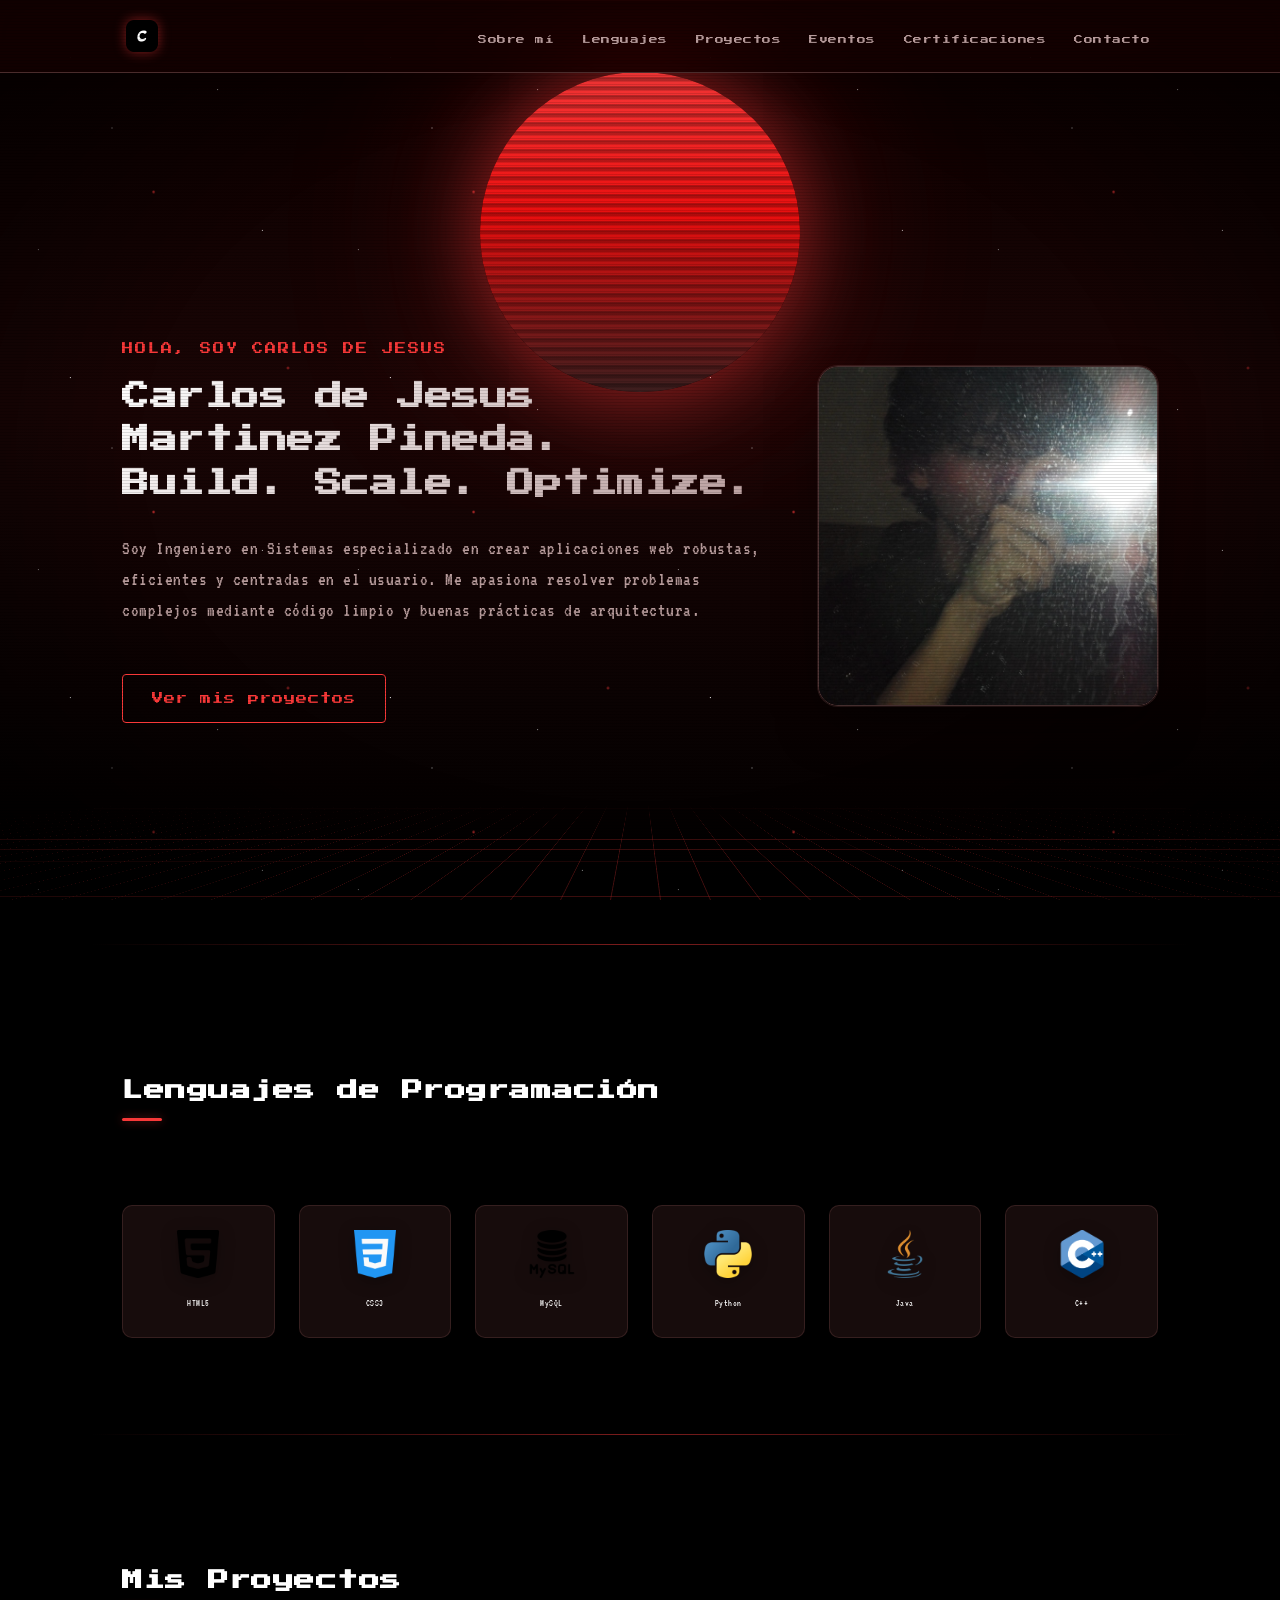
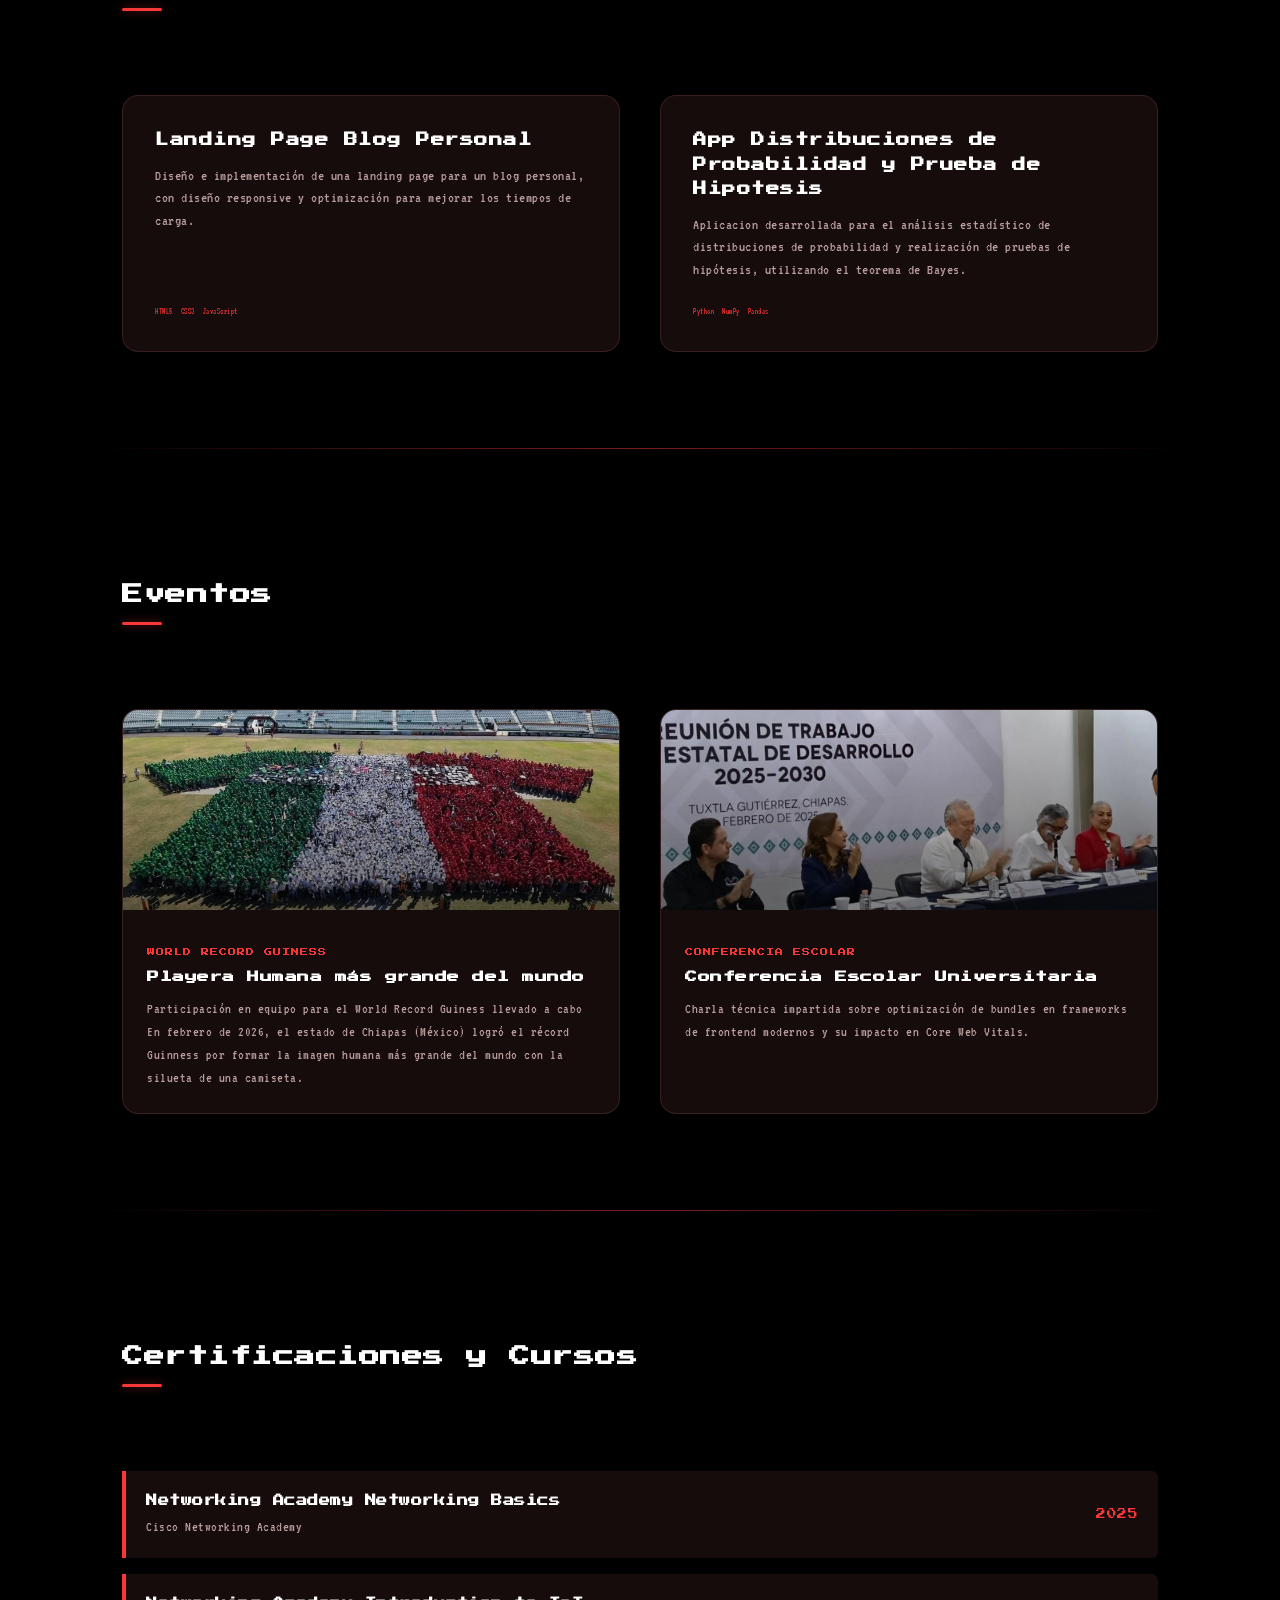
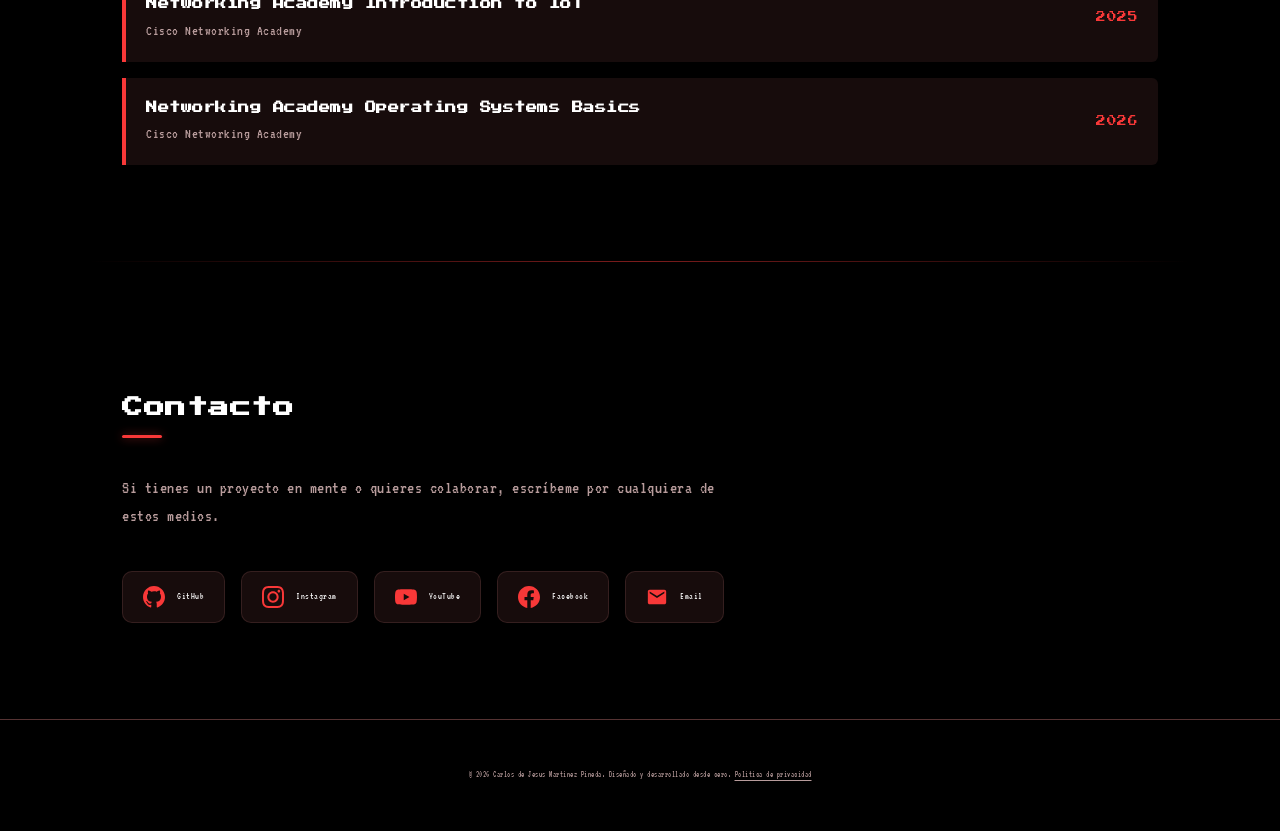
==== commit ffd7cc46: "feat: agrega sección de contacto con redes sociales y actualiza email" ====
--- a/index.html
+++ b/index.html
@@ -5,26 +5,32 @@
     <meta name="viewport" content="width=device-width, initial-scale=1.0, viewport-fit=cover">
     <meta name="theme-color" content="#000000">
     <meta name="description" content="Portafolio de Carlos de Jesus Martinez Pineda, Ingeniero en Sistemas. Build. Scale. Optimize.">
+    <meta property="og:title" content="Carlos Martinez | Ingeniero en Sistemas">
+    <meta property="og:description" content="Aplicaciones web robustas, eficientes y centradas en el usuario. Build. Scale. Optimize.">
+    <meta property="og:type" content="website">
+    <meta property="og:image" content="./image/yopro.jpeg">
+    <meta name="twitter:card" content="summary_large_image">
+    <link rel="icon" type="image/png" href="./image/letra-c.png">
     <title>Carlos Martinez | Ingeniero en Sistemas</title>
     <link rel="preconnect" href="https://fonts.googleapis.com">
     <link rel="preconnect" href="https://fonts.gstatic.com" crossorigin>
     <link href="https://fonts.googleapis.com/css2?family=Press+Start+2P&family=VT323&display=swap" rel="stylesheet">
-    <link rel="stylesheet" href="/CSS/style.css">
+    <link rel="stylesheet" href="./CSS/style.css">
 </head>
 <body>
-
-    <div class="retro-bg">
+    <a class="skip-link" href="#contenido">Saltar al contenido</a>
+
+    <div class="retro-bg" aria-hidden="true">
         <div class="retro-stars"></div>
         <div class="retro-sun"></div>
         <div class="retro-grid"></div>
     </div>
-    <div class="retro-scanlines"></div>
-    <div class="retro-vignette"></div>
+    <div class="retro-scanlines" aria-hidden="true"></div>
+    <div class="retro-vignette" aria-hidden="true"></div>
 
     <header>
         <nav class="nav-container" aria-label="Navegación principal">
-            <a href="#sobre-mi" class="logo" aria-label="Ir al inicio"><img src="/image/letra-c.png" alt="" class="logo-img" width="32" height="32"></a>
-
+            <a href="#sobre-mi" class="logo" aria-label="Ir al inicio"><img src="./image/letra-c.png" alt="" class="logo-img" width="32" height="32"></a>
             <button class="nav-toggle" type="button"
                     aria-label="Abrir menú"
                     aria-expanded="false"
@@ -36,9 +42,6 @@
         </nav>
     </header>
 
-    <!-- El panel va fuera de <header> a proposito: el backdrop-filter del header
-         crea un containing block, y un position:fixed dentro de el se anclaria
-         al header en vez de a la ventana. -->
     <nav class="nav-menu" id="nav-menu" aria-label="Menú de secciones">
         <ul class="nav-links">
             <li><a href="#sobre-mi">Sobre mí</a></li>
@@ -46,148 +49,184 @@
             <li><a href="#proyectos">Proyectos</a></li>
             <li><a href="#eventos">Eventos</a></li>
             <li><a href="#certificaciones">Certificaciones</a></li>
+            <li><a href="#contacto">Contacto</a></li>
         </ul>
     </nav>
 
     <div class="nav-overlay" hidden></div>
 
-    <section id="sobre-mi">
-        <div class="sobre-mi-container">
-            <div class="sobre-mi-texto">
-                <p class="hero-sub">Hola, soy Carlos de Jesus</p>
-                <h1 class="hero-titulo">Carlos de Jesus Martinez Pineda.<br>Build. Scale. Optimize.</h1>
-                <p class="hero-descripcion">
-                    Soy Ingeniero en Sistemas especializado en crear aplicaciones web robustas, eficientes y centradas en el usuario. Me apasiona resolver problemas complejos mediante código limpio y buenas prácticas de arquitectura.
-                </p>
-                <div>
+    <main id="contenido">
+        <section id="sobre-mi" aria-labelledby="titulo-sobre-mi">
+            <div class="sobre-mi-container">
+                <div class="sobre-mi-texto">
+                    <p class="hero-sub">Hola, soy Carlos de Jesus</p>
+                    <h1 class="hero-titulo" id="titulo-sobre-mi">Carlos de Jesus Martinez Pineda.<br>Build. Scale. Optimize.</h1>
+                    <p class="hero-descripcion">
+                        Soy Ingeniero en Sistemas especializado en crear aplicaciones web robustas, eficientes y centradas en el usuario. Me apasiona resolver problemas complejos mediante código limpio y buenas prácticas de arquitectura.
+                    </p>
                     <a href="#proyectos" class="btn-cta">Ver mis proyectos</a>
                 </div>
+                <figure class="sobre-mi-foto-wrapper">
+                    <div class="sobre-mi-foto-marco">
+                        <img class="perfil-img" src="./image/yopro.jpeg" alt="Fotografía de Carlos de Jesus Martinez Pineda" width="340" height="340" fetchpriority="high" decoding="async">
+                    </div>
+                </figure>
             </div>
-            
-            <div class="sobre-mi-foto-wrapper">
-                <div class="sobre-mi-foto-marco">
-                    <img class="perfil-img" src="/image/yopro.jpeg" alt="Fotografía de Carlos de Jesus Martinez Pineda" width="340" height="340">
-                </div>
+        </section>
+
+        <section id="lenguajes" aria-labelledby="titulo-lenguajes">
+            <h2 class="titulo-seccion" id="titulo-lenguajes">Lenguajes de Programación</h2>
+            <ul class="skills-grid">
+                <li class="skill-card">
+                    <img src="./image/hmtl-5.png" alt="Logo de HTML5" width="48" height="48" loading="lazy" decoding="async">
+                    <span class="skill-nombre">HTML5</span>
+                </li>
+                <li class="skill-card">
+                    <img src="./image/css-3.png" alt="Logo de CSS3" width="48" height="48" loading="lazy" decoding="async">
+                    <span class="skill-nombre">CSS3</span>
+                </li>
+                <li class="skill-card">
+                    <img src="./image/mysql.png" alt="Logo de MySQL" width="48" height="48" loading="lazy" decoding="async">
+                    <span class="skill-nombre">MySQL</span>
+                </li>
+                <li class="skill-card">
+                    <img src="./image/python.png" alt="Logo de Python" width="48" height="48" loading="lazy" decoding="async">
+                    <span class="skill-nombre">Python</span>
+                </li>
+                <li class="skill-card">
+                    <img src="./image/java.png" alt="Logo de Java" width="48" height="48" loading="lazy" decoding="async">
+                    <span class="skill-nombre">Java</span>
+                </li>
+                <li class="skill-card">
+                    <img src="./image/c++logo.png" alt="Logo de C++" width="48" height="48" loading="lazy" decoding="async">
+                    <span class="skill-nombre">C++</span>
+                </li>
+            </ul>
+        </section>
+
+        <section id="proyectos" aria-labelledby="titulo-proyectos">
+            <h2 class="titulo-seccion" id="titulo-proyectos">Mis Proyectos</h2>
+            <div class="proyectos-grid">
+                <article class="proyecto-card">
+                    <div class="proyecto-info">
+                        <h3 class="proyecto-titulo">Landing Page Blog Personal</h3>
+                        <p class="proyecto-desc">Diseño e implementación de una landing page para un blog personal, con diseño responsive y optimización para mejorar los tiempos de carga.</p>
+                        <ul class="proyecto-tech">
+                            <li>HTML5</li>
+                            <li>CSS3</li>
+                            <li>JavaScript</li>
+                        </ul>
+                    </div>
+                </article>
+                <article class="proyecto-card">
+                    <div class="proyecto-info">
+                        <h3 class="proyecto-titulo">App Distribuciones de Probabilidad y Prueba de Hipotesis</h3>
+                        <p class="proyecto-desc">Aplicacion desarrollada para el análisis estadístico de distribuciones de probabilidad y realización de pruebas de hipótesis, utilizando el teorema de Bayes.</p>
+                        <ul class="proyecto-tech">
+                            <li>Python</li>
+                            <li>NumPy</li>
+                            <li>Pandas</li>
+                        </ul>
+                    </div>
+                </article>
             </div>
-        </div>
-    </section>
-
-    <section id="lenguajes">
-        <h2 class="titulo-seccion">Lenguajes de Programación</h2>
-        <div class="skills-grid">
-            <div class="skill-card">
-                <img src="/image/hmtl-5.png" alt="Logo de HTML5" width="48" height="48" loading="lazy" decoding="async">
-                <p>HTML5</p>
+        </section>
+
+        <section id="eventos" aria-labelledby="titulo-eventos">
+            <h2 class="titulo-seccion" id="titulo-eventos">Eventos</h2>
+            <div class="eventos-grid">
+                <article class="evento-card">
+                    <figure class="evento-contenedor-img">
+                        <img class="evento-img" src="./image/PlayeraRecordGuiness.jpeg" alt="Formación de la silueta de una camiseta con cientos de personas para el récord Guinness" loading="lazy" decoding="async">
+                    </figure>
+                    <div class="evento-info">
+                        <span class="evento-tag">World Record Guiness</span>
+                        <h3 class="evento-titulo">Playera Humana más grande del mundo</h3>
+                        <p class="evento-desc">Participación en equipo para el World Record Guiness llevado a cabo En febrero de 2026, el estado de Chiapas (México) logró el récord Guinness por formar la imagen humana más grande del mundo con la silueta de una camiseta.</p>
+                    </div>
+                </article>
+                <article class="evento-card">
+                    <figure class="evento-contenedor-img">
+                        <img class="evento-img" src="./image/conferenciaUni.jpg" alt="Ponentes en el escenario durante la Conferencia Escolar Universitaria" loading="lazy" decoding="async">
+                    </figure>
+                    <div class="evento-info">
+                        <span class="evento-tag">Conferencia Escolar</span>
+                        <h3 class="evento-titulo">Conferencia Escolar Universitaria</h3>
+                        <p class="evento-desc">Charla técnica impartida sobre optimización de bundles en frameworks de frontend modernos y su impacto en Core Web Vitals.</p>
+                    </div>
+                </article>
             </div>
-            <div class="skill-card">
-                <img src="/image/css-3.png" alt="Logo de CSS3" width="48" height="48" loading="lazy" decoding="async">
-                <p>CSS3</p>
-            </div>
-            <div class="skill-card">
-                <img src="/image/mysql.png" alt="Logo de MySQL" width="48" height="48" loading="lazy" decoding="async">
-                <p>MySQL</p>
-            </div>
-            <div class="skill-card">
-                <img src="/image/python.png" alt="Logo de Python" width="48" height="48" loading="lazy" decoding="async">
-                <p>Python</p>
-            </div>
-            <div class="skill-card">
-                <img src="/image/java.png" alt="Logo de Java" width="48" height="48" loading="lazy" decoding="async">
-                <p>Java</p>
-            </div>
-            <div class="skill-card">
-                <img src="/image/c++logo.png" alt="Logo de C++" width="48" height="48" loading="lazy" decoding="async">
-                <p>C++</p>
-            </div>
-            
-        </div>
-    </section>
-
-    <section id="proyectos">
-        <h2 class="titulo-seccion">Mis Proyectos</h2>
-        <div class="proyectos-grid">
-            <div class="proyecto-card">
-                <div class="proyecto-info">
-                    <h3 class="proyecto-titulo">Landing Page Blog Personal</h3>
-                    <p class="proyecto-desc">Diseño e implementación de una landing page para un blog personal, con diseño responsive y optimización para mejorar los tiempos de carga.</p>
-                    <ul class="proyecto-tech">
-                        <li>HTML5</li>
-                        <li>CSS3</li>
-                        <li>JavaScript</li>
-                    </ul>
-                </div>
-            </div>
-            <div class="proyecto-card">
-                <div class="proyecto-info">
-                    <h3 class="proyecto-titulo">App Distribuciones de Probabilidad y Prueba de Hipotesis</h3>
-                    <p class="proyecto-desc">Aplicacion desarrollada para el análisis estadístico de distribuciones de probabilidad y realización de pruebas de hipótesis, utilizando el teorema de Bayes.</p>
-                    <ul class="proyecto-tech">
-                        <li>Python</li>
-                        <li>NumPy</li>
-                        <li>Pandas  </li>
-                    </ul>
-                </div>
-            </div>
-        </div>
-    </section>
-
-    <section id="eventos">
-        <h2 class="titulo-seccion">Eventos</h2>
-        <div class="eventos-grid">
-            <div class="evento-card">
-                <div class="evento-contenedor-img">
-                    <img class="evento-img" src="/image/PlayeraRecordGuiness.jpeg" alt="Formación de la silueta de una camiseta con cientos de personas para el récord Guinness" loading="lazy" decoding="async">
-                </div>
-                <div class="evento-info">
-                    <span class="evento-tag">World Record Guiness</span>
-                    <h3 class="evento-titulo">Playera Humana más grande del mundo</h3>
-                    <p class="evento-desc">Participación en equipo para el World Record Guiness llevado a cabo En febrero de 2026, el estado de Chiapas (México) logró el récord Guinness por formar la imagen humana más grande del mundo con la silueta de una camiseta.</p>
-                </div>
-            </div>
-            <div class="evento-card">
-                <div class="evento-contenedor-img">
-                    <img class="evento-img" src="/image/conferenciaUni.jpg" alt="Ponentes en el escenario durante la Conferencia Escolar Universitaria" loading="lazy" decoding="async">
-                </div>
-                <div class="evento-info">
-                    <span class="evento-tag">Conferencia Escolar</span>
-                    <h3 class="evento-titulo">Conferencia Escolar Universitaria</h3>
-                    <p class="evento-desc">Charla técnica impartida sobre optimización de bundles en frameworks de frontend modernos y su impacto en Core Web Vitals.</p>
-                </div>
-            </div>
-        </div>
-    </section>
-
-    <section id="certificaciones">
-        <h2 class="titulo-seccion">Certificaciones y Cursos</h2>
-        <div class="cert-lista">
-            <div class="cert-item">
-                <div class="cert-info">
-                    <h3>Networking Academy Networking Basics</h3>
-                    <p>Cisco Networking Academy</p>
-                </div>
-                <div class="cert-fecha">2025</div>
-            </div>
-            <div class="cert-item">
-                <div class="cert-info">
-                    <h3>Networking Academy Introduction to IoT</h3>
-                    <p>Cisco Networking Academy</p>
-                </div>
-                <div class="cert-fecha">2025</div>
-            </div>
-            <div class="cert-item">
-                <div class="cert-info">
-                    <h3>Networking Academy Operating Systems Basics</h3>
-                    <p>Cisco Networking Academy</p>
-                </div>
-                <div class="cert-fecha">2026</div>
-            </div>
-        </div>
-    </section>
+        </section>
+
+        <section id="certificaciones" aria-labelledby="titulo-certificaciones">
+            <h2 class="titulo-seccion" id="titulo-certificaciones">Certificaciones y Cursos</h2>
+            <ul class="cert-lista">
+                <li class="cert-item">
+                    <div class="cert-info">
+                        <h3>Networking Academy Networking Basics</h3>
+                        <p>Cisco Networking Academy</p>
+                    </div>
+                    <time class="cert-fecha" datetime="2025">2025</time>
+                </li>
+                <li class="cert-item">
+                    <div class="cert-info">
+                        <h3>Networking Academy Introduction to IoT</h3>
+                        <p>Cisco Networking Academy</p>
+                    </div>
+                    <time class="cert-fecha" datetime="2025">2025</time>
+                </li>
+                <li class="cert-item">
+                    <div class="cert-info">
+                        <h3>Networking Academy Operating Systems Basics</h3>
+                        <p>Cisco Networking Academy</p>
+                    </div>
+                    <time class="cert-fecha" datetime="2026">2026</time>
+                </li>
+            </ul>
+        </section>
+
+        <section id="contacto" aria-labelledby="titulo-contacto">
+            <h2 class="titulo-seccion" id="titulo-contacto">Contacto</h2>
+            <p class="contacto-texto">Si tienes un proyecto en mente o quieres colaborar, escríbeme por cualquiera de estos medios.</p>
+            <ul class="social-lista">
+                <li>
+                    <a class="social-link" href="https://github.com/Charcraft" target="_blank" rel="noopener noreferrer" aria-label="GitHub de Carlos Martinez">
+                        <svg xmlns="http://www.w3.org/2000/svg" viewBox="0 0 24 24" fill="currentColor" aria-hidden="true" focusable="false"><path d="M12 0C5.374 0 0 5.373 0 12c0 5.302 3.438 9.8 8.207 11.387.599.111.793-.261.793-.577v-2.234c-3.338.726-4.033-1.416-4.033-1.416-.546-1.387-1.333-1.756-1.333-1.756-1.089-.745.083-.729.083-.729 1.205.084 1.839 1.237 1.839 1.237 1.07 1.834 2.807 1.304 3.492.997.107-.775.418-1.305.762-1.604-2.665-.305-5.467-1.334-5.467-5.931 0-1.311.469-2.381 1.236-3.221-.124-.303-.535-1.524.117-3.176 0 0 1.008-.322 3.301 1.23A11.509 11.509 0 0112 5.803c1.02.005 2.047.138 3.006.404 2.291-1.552 3.297-1.23 3.297-1.23.653 1.653.242 2.874.118 3.176.77.84 1.235 1.911 1.235 3.221 0 4.609-2.807 5.624-5.479 5.921.43.372.823 1.102.823 2.222v3.293c0 .319.192.694.801.576C20.566 21.797 24 17.3 24 12c0-6.627-5.373-12-12-12z"/></svg>
+                        <span>GitHub</span>
+                    </a>
+                </li>
+                <li>
+                    <a class="social-link" href="https://www.instagram.com/cjezp/?hl=es" target="_blank" rel="noopener noreferrer" aria-label="Instagram de Carlos Martinez">
+                        <svg xmlns="http://www.w3.org/2000/svg" viewBox="0 0 24 24" fill="currentColor" aria-hidden="true" focusable="false"><path d="M12 2.163c3.204 0 3.584.012 4.85.07 3.252.148 4.771 1.691 4.919 4.919.058 1.265.069 1.645.069 4.849 0 3.205-.012 3.584-.069 4.849-.149 3.225-1.664 4.771-4.919 4.919-1.266.058-1.644.07-4.85.07-3.204 0-3.584-.012-4.849-.07-3.26-.149-4.771-1.699-4.919-4.92-.058-1.265-.07-1.644-.07-4.849 0-3.204.013-3.583.07-4.849.149-3.227 1.664-4.771 4.919-4.919 1.266-.057 1.645-.069 4.849-.069zm0-2.163c-3.259 0-3.667.014-4.947.072-4.358.2-6.78 2.618-6.98 6.98-.059 1.281-.073 1.689-.073 4.948 0 3.259.014 3.668.072 4.948.2 4.358 2.618 6.78 6.98 6.98 1.281.058 1.689.072 4.948.072 3.259 0 3.668-.014 4.948-.072 4.354-.2 6.782-2.618 6.979-6.98.059-1.28.073-1.689.073-4.948 0-3.259-.014-3.667-.072-4.947-.196-4.354-2.617-6.78-6.979-6.98-1.281-.059-1.69-.073-4.949-.073zm0 5.838c-3.403 0-6.162 2.759-6.162 6.162s2.759 6.163 6.162 6.163 6.162-2.759 6.162-6.163c0-3.403-2.759-6.162-6.162-6.162zm0 10.162c-2.209 0-4-1.79-4-4 0-2.209 1.791-4 4-4s4 1.791 4 4c0 2.21-1.791 4-4 4zm6.406-11.845c-.796 0-1.441.645-1.441 1.44s.645 1.44 1.441 1.44c.795 0 1.439-.645 1.439-1.44s-.644-1.44-1.439-1.44z"/></svg>
+                        <span>Instagram</span>
+                    </a>
+                </li>
+                <li>
+                    <a class="social-link" href="https://www.youtube.com/@charcraftt" target="_blank" rel="noopener noreferrer" aria-label="YouTube de Carlos Martinez">
+                        <svg xmlns="http://www.w3.org/2000/svg" viewBox="0 0 24 24" fill="currentColor" aria-hidden="true" focusable="false"><path d="M23.498 6.186a3.016 3.016 0 0 0-2.122-2.136C19.505 3.545 12 3.545 12 3.545s-7.505 0-9.377.505A3.017 3.017 0 0 0 .502 6.186C0 8.07 0 12 0 12s0 3.93.502 5.814a3.016 3.016 0 0 0 2.122 2.136c1.871.505 9.376.505 9.376.505s7.505 0 9.377-.505a3.015 3.015 0 0 0 2.122-2.136C24 15.93 24 12 24 12s0-3.93-.502-5.814zM9.545 15.568V8.432L15.818 12l-6.273 3.568z"/></svg>
+                        <span>YouTube</span>
+                    </a>
+                </li>
+                <li>
+                    <a class="social-link" href="https://www.facebook.com/profile.php?id=61593109829929" target="_blank" rel="noopener noreferrer" aria-label="Facebook de Carlos Martinez">
+                        <svg xmlns="http://www.w3.org/2000/svg" viewBox="0 0 24 24" fill="currentColor" aria-hidden="true" focusable="false"><path d="M24 12.073c0-6.627-5.373-12-12-12S0 5.446 0 12.073c0 5.99 4.388 10.954 10.125 11.854v-8.385H7.078v-3.47h3.047V9.43c0-3.007 1.792-4.669 4.533-4.669 1.312 0 2.686.235 2.686.235v2.953H15.83c-1.491 0-1.956.925-1.956 1.874v2.25h3.328l-.532 3.47h-2.796v8.385C19.612 23.027 24 18.062 24 12.073z"/></svg>
+                        <span>Facebook</span>
+                    </a>
+                </li>
+                <li>
+                    <a class="social-link" href="mailto:charcraftycarlos@gmail.com" aria-label="Enviar correo a Carlos Martinez">
+                        <svg xmlns="http://www.w3.org/2000/svg" viewBox="0 0 24 24" fill="currentColor" aria-hidden="true" focusable="false"><path d="M20 4H4c-1.1 0-1.99.9-1.99 2L2 18c0 1.1.9 2 2 2h16c1.1 0 2-.9 2-2V6c0-1.1-.9-2-2-2zm0 4l-8 5-8-5V6l8 5 8-5v2z"/></svg>
+                        <span>Email</span>
+                    </a>
+                </li>
+            </ul>
+        </section>
+    </main>
 
     <footer>
-        <p>&copy; 2026 Carlos de Jesus Martinez Pineda. Diseñado y desarrollado desde cero.</p>
+        <p>&copy; 2026 Carlos de Jesus Martinez Pineda. Diseñado y desarrollado desde cero. <a href="./privacy-policy.html">Política de privacidad</a></p>
     </footer>
 
-    <script src="/JavaScript/main.js"></script>
+    <script src="./JavaScript/main.js" defer></script>
 </body>
-</html>+</html>
--- a/CSS/style.css
+++ b/CSS/style.css
@@ -1,4 +1,3 @@
-/* --- VARIABLES Y RESET --- */
 :root {
     --bg-principal: #000000;
     --bg-secundario: #3b1e1e;
@@ -11,8 +10,7 @@
     --glass-border: rgba(85, 51, 51, 0.5);
     --font-pixel: 'Press Start 2P', monospace;
     --font-pixel-body: 'VT323', monospace;
-    /* Alto real del header. El panel lateral se posiciona respecto a el, asi
-       que si cambia el padding del nav hay que tocar esta variable. */
+    
     --header-h: 4.75rem;
 }
 
@@ -31,15 +29,13 @@
     background-color: var(--bg-principal);
     color: var(--texto-principal);
     line-height: 1.6;
-    /* El overflow-x:hidden tapaba el desbordamiento real de los grids en vez
-       de arreglarlo. Se queda como red de seguridad, no como solución. */
+    
     overflow-x: hidden;
     font-size: 20px;
     letter-spacing: 0.5px;
-    /* Palabras largas (URLs, nombres de tech) no rompen el layout en 320px. */
+    
     overflow-wrap: break-word;
-    /* Safe areas: en horizontal con notch, sin esto el contenido entra
-       debajo de la isla o de la barra de gestos. */
+    
     padding-left: env(safe-area-inset-left);
     padding-right: env(safe-area-inset-right);
 }
@@ -49,7 +45,74 @@
     color: var(--bg-principal);
 }
 
-/* --- FONDO RETRO 80s (PIXELS) --- */
+ul.skills-grid,
+ul.cert-lista {
+    list-style: none;
+    padding-left: 0;
+    margin-left: 0;
+}
+
+figure.sobre-mi-foto-wrapper,
+figure.evento-contenedor-img {
+    margin: 0;
+}
+
+.skill-nombre {
+    display: block;
+}
+
+time.cert-fecha {
+    display: block;
+    flex: 0 0 auto;
+}
+
+.skip-link {
+    position: fixed;
+    top: -100px;
+    left: 1rem;
+    z-index: 2000;
+    background: var(--acento);
+    color: #fff;
+    font-family: var(--font-pixel);
+    font-size: 0.6rem;
+    padding: 0.75rem 1rem;
+    border-radius: 0 0 6px 6px;
+    text-decoration: none;
+    transition: top 0.2s ease;
+}
+
+.skip-link:focus-visible {
+    top: 0;
+}
+
+.visually-hidden {
+    position: absolute;
+    width: 1px;
+    height: 1px;
+    margin: -1px;
+    padding: 0;
+    overflow: hidden;
+    clip: rect(0 0 0 0);
+    white-space: nowrap;
+    border: 0;
+}
+
+footer a {
+    color: var(--texto-secundario);
+    text-decoration: underline;
+    text-underline-offset: 3px;
+}
+
+footer a:hover {
+    color: var(--acento);
+}
+
+a:focus-visible,
+button:focus-visible {
+    outline: 2px solid var(--acento);
+    outline-offset: 3px;
+}
+
 .retro-bg {
     position: fixed;
     inset: 0;
@@ -130,9 +193,6 @@
     to { background-position: 0 50px; }
 }
 
-/* El sol es un circulo perfecto de 320px. En una columna estrecha se solapa con
-   los bloques de texto y las tarjetas; al bajar a un movil deja de leerse como
-   un sol y ensucia la tipografia. Se encoge a un disco pequeno arriba. */
 @media (max-width: 600px) {
     .retro-sun {
         top: 4rem;
@@ -165,7 +225,6 @@
     background: radial-gradient(ellipse at center, transparent 55%, rgba(0, 0, 0, 0.65) 100%);
 }
 
-/* --- HEADER / NAV RESPONSIVE --- */
 header {
     position: fixed;
     top: 0;
@@ -197,7 +256,6 @@
     background: transparent;
 }
 
-/* --- BOTON HAMBURGUESA (solo movil) --- */
 .nav-toggle {
     display: none;
     flex: 0 0 auto;
@@ -236,10 +294,6 @@
     transform: translateY(-7px) rotate(-45deg);
 }
 
-/* En escritorio el panel vuelve a ser la fila de links de la barra. Vive
-   fuera del <header> porque su backdrop-filter crea un containing block que
-   romperia un position:fixed, asi que se ancla a pantalla con los mismos
-   margenes que el contenedor de 1100px del nav. */
 @media (min-width: 601px) {
     .nav-menu {
         position: fixed;
@@ -250,15 +304,14 @@
         display: flex;
         align-items: center;
         justify-content: flex-end;
-        /* Mismo z-index que el header: al ir despues en el DOM, gana el orden
-           de pintura y los links se ven por encima de la barra. */
+        
         z-index: 1000;
         padding-left: max(2rem, calc((100vw - 1100px) / 2 + 2rem));
         padding-right: max(2rem, calc((100vw - 1100px) / 2 + 2rem));
         visibility: visible;
         transform: none;
         overflow: visible;
-        /* Solo la fila de links intercepta clicks; el resto es transparente. */
+        
         pointer-events: none;
     }
 
@@ -267,10 +320,6 @@
     }
 }
 
-/* Capa oscurecida bajo el menu abierto. */
-/* Capa oscurecida bajo el menu abierto. No cubre la franja del header: el
-   panel es de 78vw, y con el overlay encima el logo quedaba apagado y el
-   boton de cerrar dejaba de ser pulsable. */
 .nav-overlay {
     position: fixed;
     inset: 0;
@@ -298,7 +347,7 @@
     align-items: center;
     gap: 0.5rem;
     letter-spacing: 1px;
-    /* Mismo truco que el nav: 32px de imagen no son un alvo cómodo. */
+    
     position: relative;
     padding: 0.25rem;
     flex: 0 0 auto;
@@ -327,8 +376,7 @@
 .nav-links {
     display: flex;
     list-style: none;
-    /* 0.75rem deja el hueco necesario para que las áreas de toque de los links
-       vecinos (que sobresalen 0.25rem a cada lado) no se pisen. */
+    
     gap: 0.75rem;
 }
 
@@ -343,9 +391,6 @@
     letter-spacing: 0.5px;
 }
 
-/* El link medía 11px de alto: un 25% del mínimo táctil de 44px. Este pseudo
-   amplía el área pulsable sin alterar la caja visual ni el subrayado, que
-   seguiría desligado del texto si subieras el min-height del <a>. */
 .nav-links a::before {
     content: '';
     position: absolute;
@@ -356,8 +401,6 @@
     transform: translateY(-50%);
 }
 
-/* A 600px y menos el link pasa a medir 44px de alto, así que el ::before
-   sobra y solo duplicaría el área. */
 @media (max-width: 600px) {
     .nav-links a::before {
         display: none;
@@ -388,14 +431,12 @@
     transform: scale(0.95);
 }
 
-/* --- ESTILOS GENERALES DE SECCIÓN --- */
 section {
     padding: 8rem 2rem 6rem 2rem;
     max-width: 1100px;
     margin: 0 auto;
     position: relative;
-    /* Sin esto, saltar a #lenguajes desde el nav deja el título debajo del
-       header fijo. El header mide ~76px; 5rem lo deja justo. */
+    
     scroll-margin-top: 5rem;
 }
 
@@ -437,7 +478,6 @@
     font-weight: 700;
 }
 
-/* --- ANIMACIONES BASE --- */
 @keyframes fadeSlideUp {
     from {
         opacity: 0;
@@ -464,7 +504,6 @@
     50% { opacity: 1; }
 }
 
-/* --- MOVIMIENTO REDUCIDO --- */
 @media (prefers-reduced-motion: reduce) {
     *,
     *::before,
@@ -494,7 +533,6 @@
     }
 }
 
-/* --- ANIMACIÓN REVEAL AL SCROLL --- */
 .js .reveal {
     opacity: 0;
     transform: translateY(30px);
@@ -507,7 +545,6 @@
     transform: translateY(0);
 }
 
-/* --- SOBRE MÍ (HERO CON FOTO RESTRUCTURADO) --- */
 .sobre-mi-container {
     display: flex;
     align-items: center;
@@ -529,9 +566,6 @@
     opacity: 0.3;
 }
 
-/* El desktop ya es un flex row: una línea decorativa a la izquierda queda
-   colgando al principio del texto sin nada que acotar. En móvil, donde la
-   columna sí es un bloque, la línea marca el comienzo de la sección. */
 @media (min-width: 901px) {
     .sobre-mi-container::before {
         display: none;
@@ -614,7 +648,6 @@
     transform: translateY(1px) scale(0.98);
 }
 
-/* Contenedor de la Foto de Perfil */
 .sobre-mi-foto-wrapper {
     flex: 0 0 340px;
     display: flex;
@@ -638,7 +671,6 @@
     transform: translateY(-10px) scale(1.02);
 }
 
-/* Efecto de borde flotante muy estilo dev */
 .sobre-mi-foto-marco::after {
     content: '';
     position: absolute;
@@ -676,11 +708,9 @@
     transform: scale(1.02);
 }
 
-/* --- LENGUAJES DE PROGRAMACIÓN --- */
 .skills-grid {
     display: grid;
-    /* min() en el mínimo del track: con minmax(150px, 1fr) puro, en pantallas
-       de 320px el track no cabe y la tarjeta se sale. */
+    
     grid-template-columns: repeat(auto-fill, minmax(min(150px, 100%), 1fr));
     gap: 1.5rem;
     margin-top: 3rem;
@@ -737,11 +767,9 @@
     transform: scale(1.1);
 }
 
-/* --- PROYECTOS --- */
 .proyectos-grid {
     display: grid;
-    /* Antes minmax(320px, 1fr) a secas: en un móvil de 320px el track no cabe
-       en el padding y la tarjeta se salía 19px. */
+    
     grid-template-columns: repeat(auto-fit, minmax(min(320px, 100%), 1fr));
     gap: 2.5rem;
     margin-top: 3rem;
@@ -816,7 +844,6 @@
     margin-top: auto;
 }
 
-/* --- EVENTOS --- */
 .eventos-grid {
     display: grid;
     grid-template-columns: repeat(auto-fit, minmax(min(320px, 100%), 1fr));
@@ -893,7 +920,6 @@
     font-size: 0.9rem;
 }
 
-/* --- CERTIFICACIONES --- */
 .cert-lista {
     display: flex;
     flex-direction: column;
@@ -936,7 +962,56 @@
     font-size: 0.6rem;
 }
 
-/* --- FOOTER --- */
+.contacto-texto {
+    color: var(--texto-secundario);
+    font-size: 1.1rem;
+    max-width: 620px;
+}
+
+ul.social-lista {
+    list-style: none;
+    padding-left: 0;
+    margin: 2.5rem 0 0;
+    display: flex;
+    flex-wrap: wrap;
+    gap: 1rem;
+}
+
+.social-link {
+    display: flex;
+    align-items: center;
+    gap: 0.75rem;
+    padding: 0.9rem 1.25rem;
+    background: var(--glass-bg);
+    border: 1px solid var(--glass-border);
+    border-radius: 10px;
+    color: var(--texto-principal);
+    text-decoration: none;
+    font-family: var(--font-pixel);
+    font-size: 0.6rem;
+    letter-spacing: 0.5px;
+    line-height: 1.8;
+    transition: transform 0.3s ease, border-color 0.3s ease, box-shadow 0.3s ease;
+}
+
+.social-link svg {
+    width: 22px;
+    height: 22px;
+    flex: 0 0 auto;
+    fill: var(--acento);
+    transition: transform 0.3s ease;
+}
+
+.social-link:hover {
+    transform: translateY(-4px);
+    border-color: var(--acento);
+    box-shadow: 0 15px 35px -12px rgba(248, 56, 56, 0.4);
+}
+
+.social-link:hover svg {
+    transform: scale(1.12);
+}
+
 footer {
     text-align: center;
     padding: 3rem 2rem;
@@ -947,9 +1022,6 @@
     line-height: 1.8;
 }
 
-/* --- MEDIA QUERIES (RESPONSIVE DESIGN) --- */
-
-/* Tablets y móviles grandes */
 @media (max-width: 900px) {
     .sobre-mi-container {
         flex-direction: column-reverse;
@@ -972,11 +1044,8 @@
     }
 }
 
-/* Móviles pequeños */
 @media (max-width: 600px) {
-    /* El header sigue fixed (antes absolute) para que el boton de menu quede
-       siempre accesible al hacer scroll. El contenido se aparta con el
-       padding-top del body, no con un margen en cada seccion. */
+    
     section:first-of-type {
         padding-top: 5rem;
     }
@@ -993,8 +1062,7 @@
         display: flex;
     }
 
-    /* El menu baja desde el header. fixed + right:0 lo ancla a la pantalla,
-       asi que el header puede hacer scroll-earn con position:relative. */
+    
     .nav-menu {
         position: fixed;
         top: 0;
@@ -1006,8 +1074,7 @@
         backdrop-filter: blur(20px);
         -webkit-backdrop-filter: blur(20px);
         border-left: 1px solid var(--borde);
-        /* Empieza justo debajo del header: el boton de cerrar (el propio
-           hamburguesa, ya en X) queda siempre visible y al alcance. */
+        
         top: var(--header-h);
         padding: 1.5rem 1.5rem 2rem;
         padding-top: calc(var(--header-h) + 1rem + env(safe-area-inset-top));
@@ -1029,8 +1096,7 @@
         gap: 0;
     }
 
-    /* Filas separadas por un hairline, el recurso estandar cuando los links
-       van apilados: separa sin ruido y duplica el area de toque util. */
+    
     .nav-links li {
         border-bottom: 1px solid var(--borde);
     }
@@ -1047,8 +1113,7 @@
         font-size: 0.65rem;
     }
 
-    /* En columna el subrayado se dibuja completo a la izquierda y crece hacia
-        la derecha, como el estado activo de un menu lateral. */
+    
     .nav-links a::after {
         bottom: 0.6rem;
         width: 0;
@@ -1062,8 +1127,7 @@
 
     section {
         padding: 4rem 1.2rem 2rem 1.2rem;
-        /* El header ahora es fixed tambien en movil, asi que toda seccion
-           necesita reserva superior para no quedar bajo la barra. */
+        
         scroll-margin-top: 4rem;
     }
 
@@ -1092,7 +1156,6 @@
     }
 }
 
-/* --- PANTALLAS MUY ESTRECHAS (320-360px) --- */
 @media (max-width: 380px) {
     body {
         font-size: 18px;
@@ -1103,8 +1166,7 @@
     }
 
     .nav-menu {
-        /* A 320px un panel al 100% tapaba el logo y el propio boton de cerrar.
-           Con 78vw la franja libre deja siempre accesible la cabecera. */
+        
         width: 78vw;
         padding-top: 1.25rem;
         padding-left: 1.1rem;
@@ -1119,8 +1181,7 @@
         padding: 3.5rem 1rem 1.75rem 1rem;
     }
 
-    /* Press Start 2P es ancha y monoespaciada: "Certificaciones" (14
-       caracteres) se salía de la caja a 320px. */
+    
     .titulo-seccion {
         font-size: 1.1rem;
         margin-bottom: 2rem;
@@ -1133,8 +1194,7 @@
 
     .skills-grid {
         gap: 0.75rem;
-        /* Dos columnas fixes: con auto-fill y 150px de mínimo cae a una sola
-           columna en 320px y la lista se vuelve un scroll interminable. */
+        
         grid-template-columns: repeat(2, 1fr);
     }
 
@@ -1156,12 +1216,19 @@
         display: block;
         padding: 1rem 1.25rem;
     }
-}
-
-/* --- PANTALLAS ALTAS (móvil en vertical) --- */
+
+    ul.social-lista {
+        gap: 0.75rem;
+    }
+
+    .social-link {
+        width: 100%;
+        justify-content: center;
+    }
+}
+
 @media (min-width: 601px) and (max-height: 500px) {
-    /* Móvil en horizontal: el header fixed sí estorba y el scroll-margin
-       de 5rem dejaría un hueco enorme. */
+    
     .sobre-mi-container {
         min-height: 0;
         padding-top: 5rem;
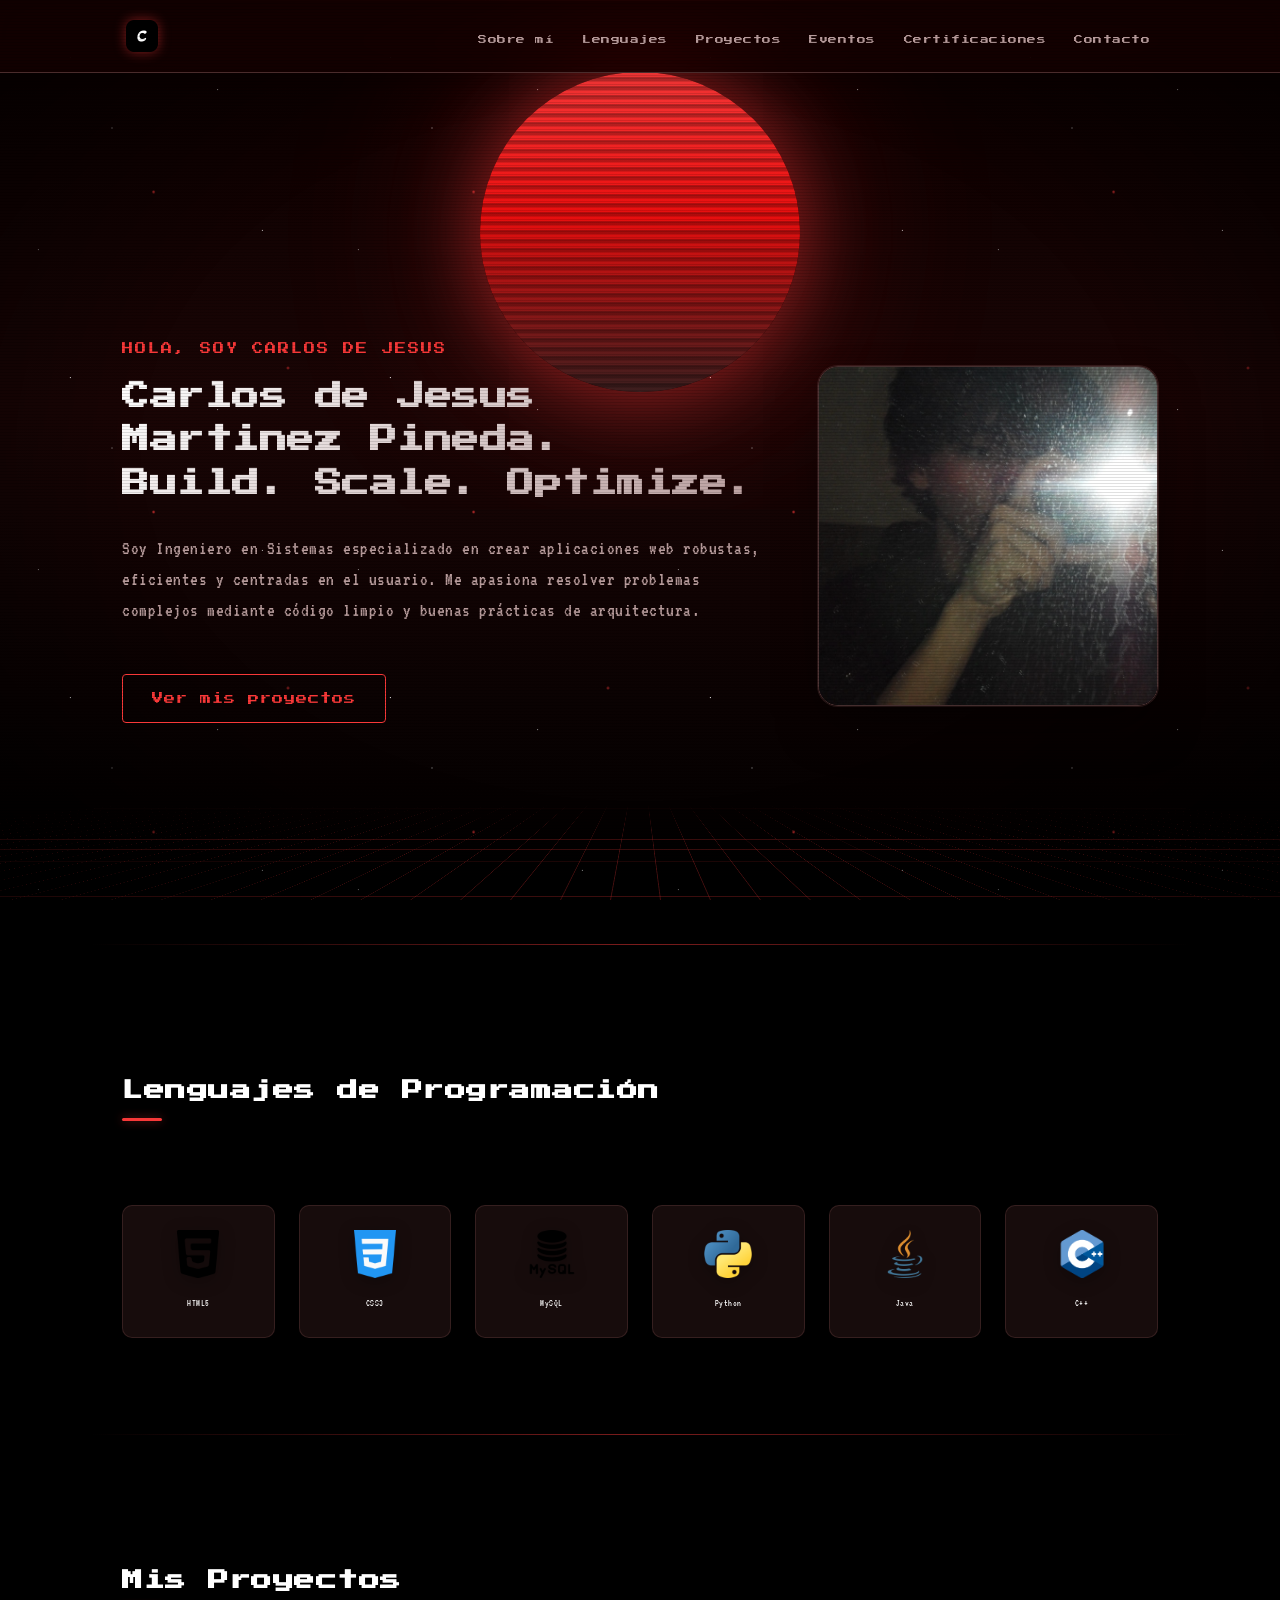
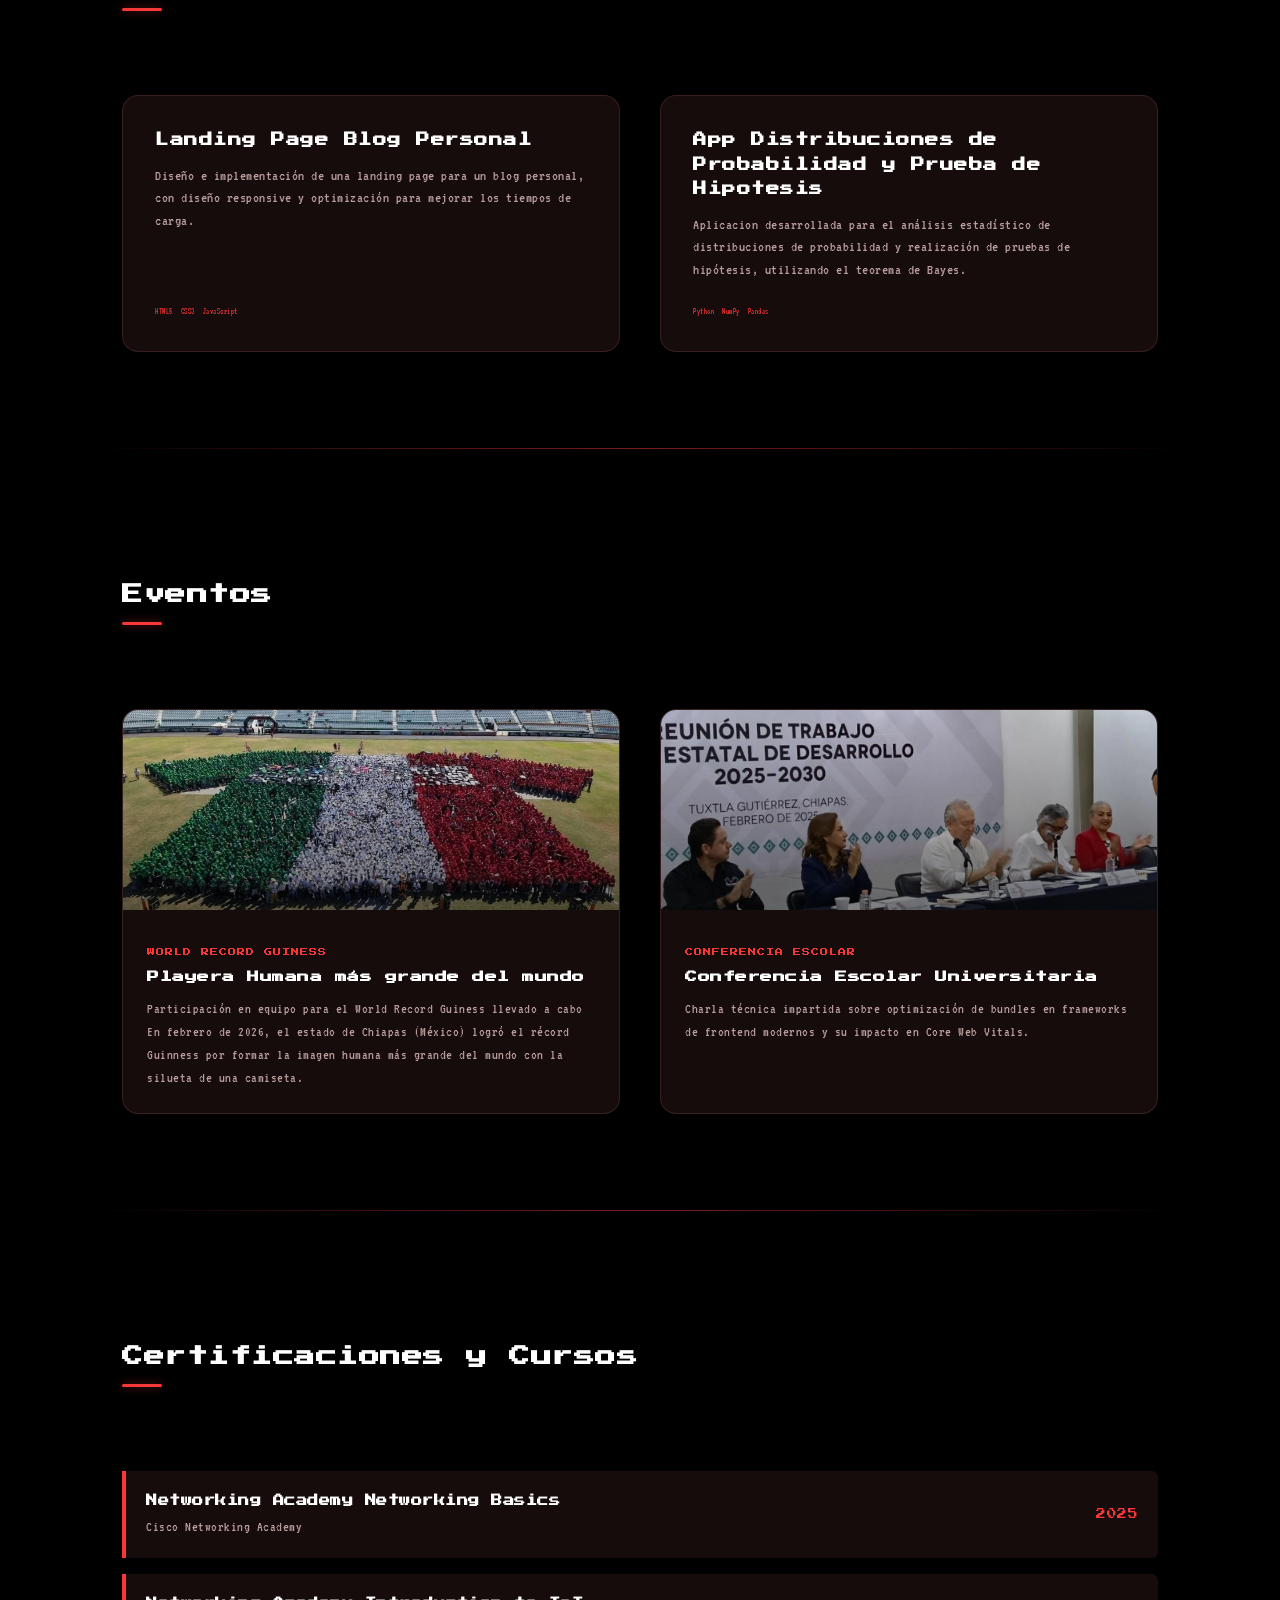
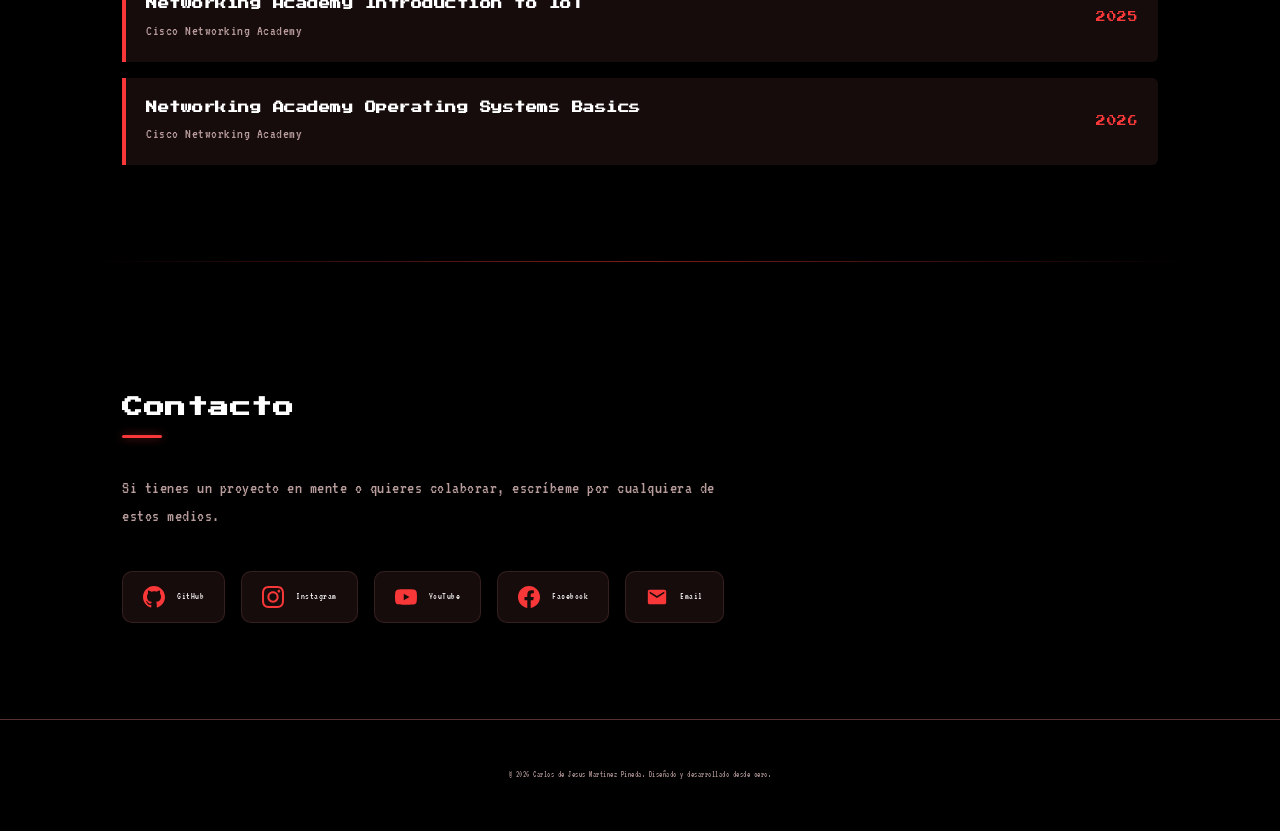
==== commit 8b4ff1d8: "chore: elimina página de privacidad y sus referencias" ====
--- a/index.html
+++ b/index.html
@@ -224,7 +224,7 @@
     </main>
 
     <footer>
-        <p>&copy; 2026 Carlos de Jesus Martinez Pineda. Diseñado y desarrollado desde cero. <a href="./privacy-policy.html">Política de privacidad</a></p>
+        <p>&copy; 2026 Carlos de Jesus Martinez Pineda. Diseñado y desarrollado desde cero.</p>
     </footer>
 
     <script src="./JavaScript/main.js" defer></script>
